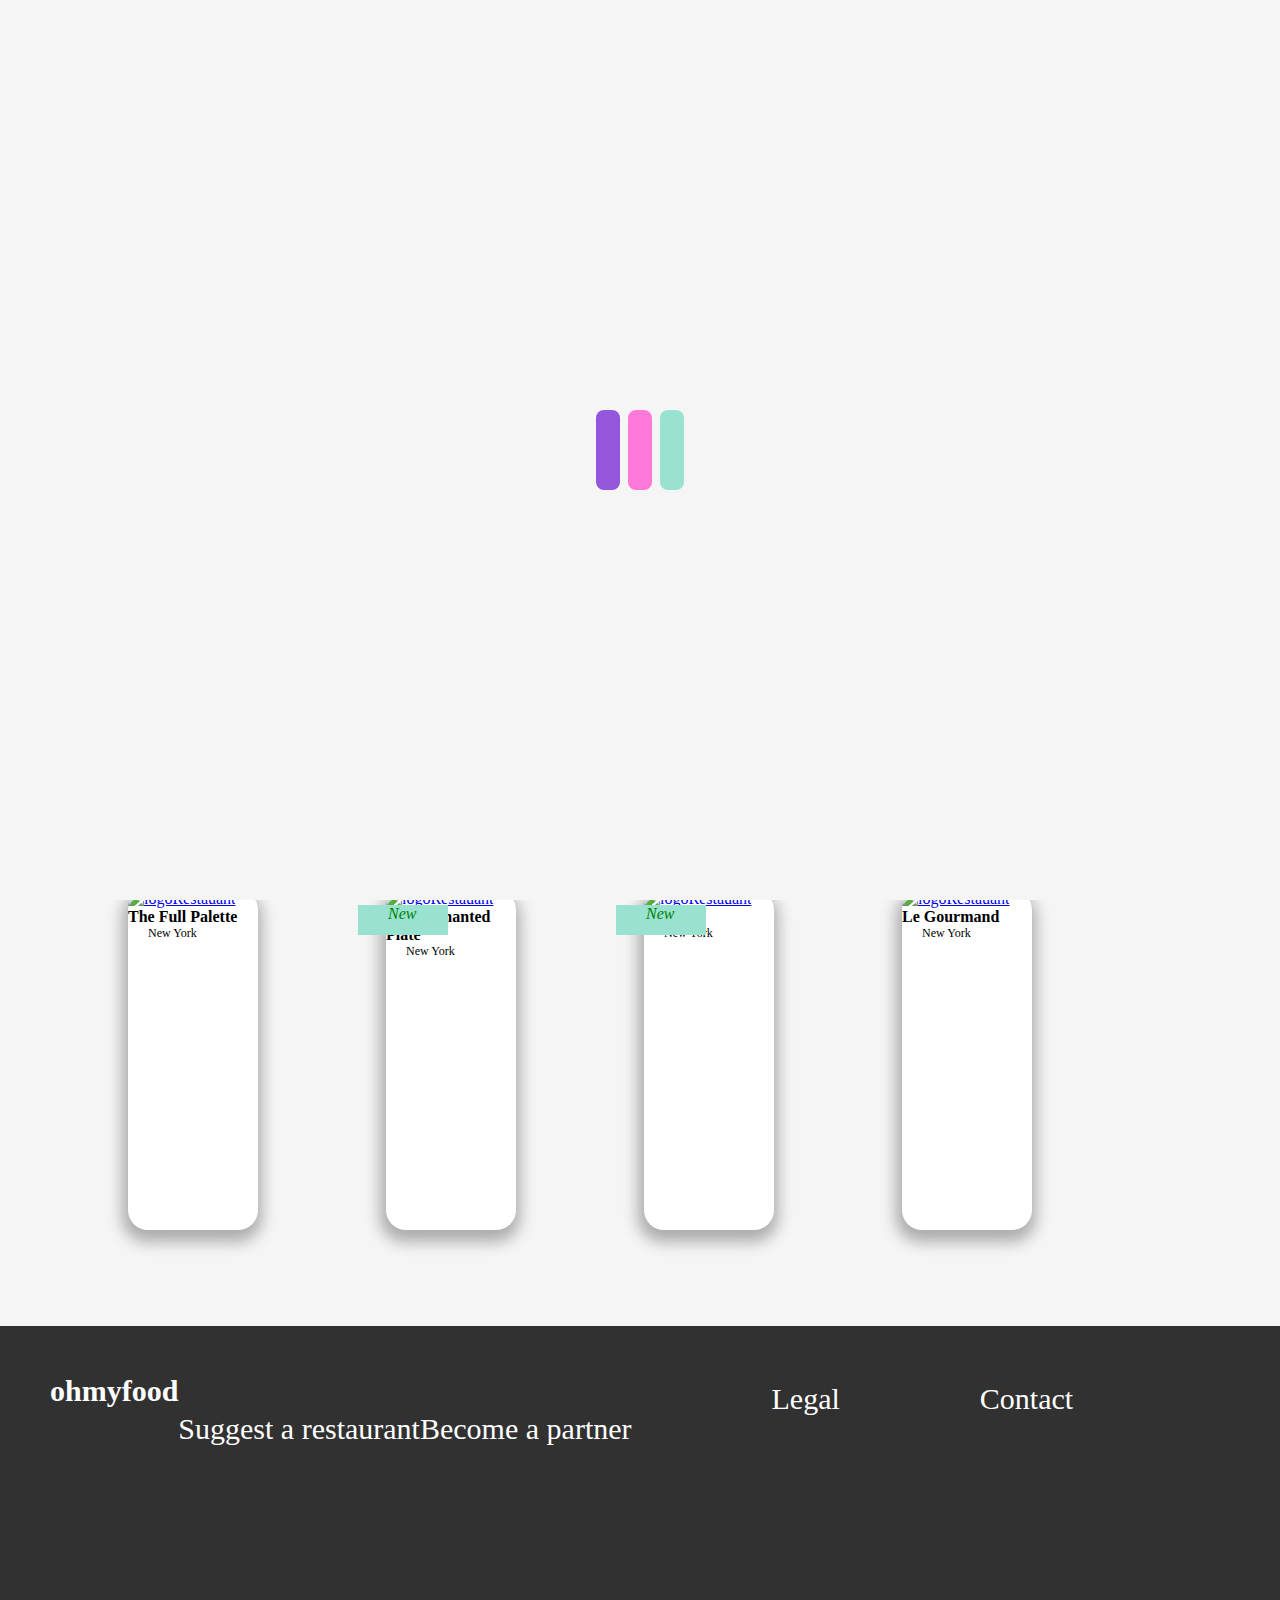
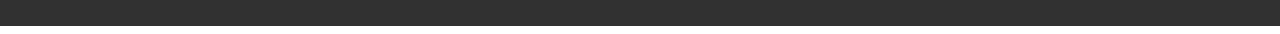
==== index.html @ 1fe6f876 "second commit" ====
<!DOCTYPE html>
<html lang="en">


        

<head>
    <meta charset="UTF-8">
    <meta http-equiv="X-UA-Compatible" content="IE=edge">
    <meta name="viewport" content="width=device-width, initial-scale=1.0">
    <link rel="stylesheet" href="scss/main.css">
    <script src="https://kit.fontawesome.com/9cd5a8a43f.js" crossorigin="anonymous"></script>
    <title>ohmyfood</title>
  
</head>



<body>


    <div class="loader">
        <div class="loader__item--container">
            <div class="loader__item primaryColor--1"></div>
            <div class="loader__item secundaryColor--2"></div>
            <div class="loader__item tertiaryColor--3"></div>
        </div>
    </div>

   
   


    <figure>              
        <img src="Images/logo/ohmyfood.png" alt="logoFood">
    </figure>

    <div class="location">
        <div class="location_element"><i class="fa-solid fa-location-dot"> Paris, Belleville</i></div>
    </div>

    <section id="explRestaurants">
            <h1 class="titleBook">Book the menu you like</h1>
            <p>Discover top-of-the-art restaurants we picked for you</p>
            <div class="explRestaurants_element">
                <i>Explore our Restaurants</i>
            </div>  
    </section>

    <section id="menus_page">
        <p>How it works</p>
        <div class="flex_btn">   
            
            <div class="menu_element_btn "><i class="fa-solid fa-mobile-screen-button"></i><div class="cycle_element "><p>1</p></div><i class="menu_element_btn_modified"><p>Chose a restaurant</p></i></div>
        
            <div class="menu_element_btn "><i class="fa-solid fa-list-ul"></i><div class="cycle_element "><p>2</p></div><i class="menu_element_btn_modified"><p>Create your menu</p></i></div>
            
            <div class="menu_element_last_btn "><i class="fa-solid fa-store"></i><div class="cycle_element "><p>3</p></div><i class="menu_element_btn_modified"><p>Go enjoy it at the restaurant</p></i></div>
        </div>
    </section>

    <main class="menu_restaurant">
        <p>Restaurants</p>
        <div class="flex"> 
            
            <div class="image_restaurant">
                <div class="new_menu "><i class="new_menu_element">New</i></div> 
                <a href="menu_1.html"> <img src="Images/restaurants/jay-wennington-N_Y88TWmGwA-unsplash.jpg"  alt="logoRestauant"></a>
                <div class="menu_page">
                    <div class="menu_name">The Full Palette</div>
                    <div class="heart"> 
                        <span class= "fa-solid fa-heart"></span>
                    </div>
                    <div class="city">New York </div>
                </div>
            </div>
            <div class="image_restaurant">
                <div class="new_menu "><i class="new_menu_element">New</i></div> 
                <a href="menu_2.html"><img src="Images/restaurants/stil-u2Lp8tXIcjw-unsplash.jpg"  alt="logoRestauant"></a>
                <div class="menu_page">
                    <div class="menu_name">The Enchanted Plate</div>
                    <div class="heart"> 
                        <span class= "fa-solid fa-heart"></span>
                    </div>
                    <div class="city">New York </div>
                </div>
            </div>
            <div class="image_restaurant">
                <a href="menu_3.html"><img src="Images/restaurants/toa-heftiba-DQKerTsQwi0-unsplash.jpg"  alt="logoRestauant"></a>
                <div class="menu_page">
                    <div class="menu_name">Bastille</div>
                    <div class="heart"> 
                        <span class= "fa-solid fa-heart"></span>
                    </div>
                    <div class="city">New York </div>
                </div>
            </div>
            <div class="image_restaurant">
                <a href="menu_4.html"><img src="Images/restaurants/louis-hansel-shotsoflouis-qNBGVyOCY8Q-unsplash.jpg"  alt="logoRestauant"></a>
                <div class="menu_page">
                    <div class="menu_name">Le Gourmand</div>
                    <div class="heart"> 
                        <span class= "fa-solid fa-heart"></span>
                    </div>
                    <div class="city">New York </div>
                </div>
            </div>
        </div>
    </main>
   
<footer class="footer" >
        <section class="headerfooter" >
            
            <div class="footer_logo"> 
                 <h2>ohmyfood</h2>
            </div>

            <section class="footer_suggest"> 
                <a href="#"><p class="fa-solid fa-utensils"></p> Suggest a restaurant</a>
            </section>

            <section class="footer_become"> 
                 <a href="#"><p class="fa-solid fa-handshake-angle"></p> Become a partner</a>
            </section>

            <section id="footer_legal"> 
                <a href="#"><p>Legal</p></a>
            </section>

            <section id="footer_contact"> 
                <a href="mailto:contact@ohmyfood.com"><p>Contact</p></a>
            </section>
         
        </section>
    </footer>


   

</body>
---- scss/main.css ----
/*........mobile verson 480.......*/
/*........Desktop verson.......*/
/* Center the loader */
.loader {
  position: fixed;
  height: 100%;
  width: 100%;
  left: 0;
  top: 0;
  background-color: whitesmoke;
  -webkit-animation: loader 0.01s;
  animation: loader 0.01s;
  -webkit-animation-delay: 2.5s;
  animation-delay: 2.5s;
  -webkit-animation-fill-mode: both;
  animation-fill-mode: both;
  z-index: 10;
  display: flex;
  align-items: center;
  justify-content: center;
}

.loader__item {
  height: 5rem;
  width: 1.5rem;
  border-radius: 0.5rem;
  -webkit-animation: bounce 1s;
  animation: bounce 1s;
  -webkit-animation-iteration-count: 5;
  animation-iteration-count: 5;
  -webkit-animation-duration: 1s;
  animation-duration: 1s;
}

.loader__item--container {
  display: flex;
  gap: 0.5rem;
}

.primaryColor--1 {
  background-color: #9356dc;
}

.secundaryColor--2 {
  background-color: #ff79da;
  -webkit-animation-delay: 0.5s;
  animation-delay: 0.5s;
}

.tertiaryColor--3 {
  background-color: #99e2d0;
  -webkit-animation-delay: 0.75s;
  animation-delay: 0.75s;
}

@-webkit-keyframes loader {
  100% {
    opacity: 0;
    z-index: -10;
  }
}
@keyframes loader {
  100% {
    opacity: 0;
    z-index: -10;
  }
}
@-webkit-keyframes bounce {
  0% {
    transform: translateX(0);
  }
  25% {
    transform: translateX(2rem);
  }
  75% {
    transform: translateX(-2rem);
  }
  100% {
    transform: translateX(0);
  }
}
@keyframes bounce {
  0% {
    transform: translateX(0);
  }
  25% {
    transform: translateX(2rem);
  }
  75% {
    transform: translateX(-2rem);
  }
  100% {
    transform: translateX(0);
  }
}
/* end loading" */
body {
  background: white;
  overflow-x: hidden;
}

figure {
  width: 1520px;
  height: 90px;
  background-color: white;
  justify-items: center;
  margin-top: -8px;
}
figure img {
  width: 200px;
  height: 40px;
  margin-top: 20px;
  margin-left: 745px;
}

.location_element {
  width: 1980px;
  height: 70px;
  background-color: rgb(214, 211, 211);
  font-family: Arial, Helvetica, sans-serif;
  font-size: 20px;
  margin-left: -7px;
  margin-top: 5px;
  padding-top: 20px;
}
.location_element i {
  text-align: center;
  margin-left: 780px;
}

#explRestaurants {
  width: 1950px;
  height: 320px;
  background-color: whitesmoke;
  margin-left: -8px;
  margin-top: -20px;
  padding: 20px;
}
#explRestaurants h1 {
  font-size: 2.5rem;
  padding-top: 1rem;
  margin-bottom: 2rem;
  margin-left: 42rem;
}
#explRestaurants p {
  text-align: center;
  margin-right: 230px;
  font-size: 30px;
  font-weight: bold;
  margin-bottom: 50px;
  color: #5f5f5f;
}
#explRestaurants .explRestaurants_element {
  width: 320px;
  height: 70px;
  color: white;
  background-color: rgb(199, 81, 163);
  border-radius: 50px 50px 50px 50px;
  box-shadow: 0px 10px 8px rgb(214, 207, 207);
  margin-left: 710px;
  margin-top: 50px;
}
#explRestaurants .explRestaurants_element i {
  float: left;
  font-family: Arial;
  font-size: 25px;
  margin-left: 35px;
  margin-top: 20px;
  text-align: center;
}
#explRestaurants .explRestaurants_element:hover {
  background-color: #FF79DA;
}
#explRestaurants .btn {
  border-radius: 20px 20px 20px 20px;
  margin: 0;
  position: absolute;
  top: 50%;
  left: 27%;
  transform: translateY(-50%, -50%);
}

#menus_page {
  width: 1850px;
  height: 230px;
  margin-left: 30px;
  /* ciclo*/
}
#menus_page p {
  font-size: 30px;
  font-weight: bold;
  text-align: left;
  margin-left: 100px;
}
#menus_page .flex_btn {
  display: flex;
  flex-direction: row;
}
#menus_page .menu_element_btn {
  width: 440px;
  height: 100px;
  margin: 20px;
  margin-left: 100px;
  border-radius: 35px 35px 35px 35px;
  background: whitesmoke;
  box-shadow: 10px 10px 8px rgb(214, 207, 207);
}
#menus_page .menu_element_btn p {
  margin-top: 0px;
  font-size: 20px;
  font-weight: bold;
  margin-left: 0px;
}
#menus_page .menu_element_btn:hover {
  background: #f0ccf0;
}
#menus_page .menu_element_last_btn {
  width: 440px;
  height: 100px;
  margin: 20px;
  margin-left: 100px;
  border-radius: 35px 35px 35px 35px;
  background: whitesmoke;
  box-shadow: 10px 10px 8px rgb(214, 207, 207);
  margin-right: 50px;
  margin-left: 20px;
  margin: 20px;
}
#menus_page .menu_element_last_btn p {
  margin-top: 0px;
  font-size: 20px;
  font-weight: bold;
  margin-left: 0px;
}
#menus_page .menu_element_last_btn:hover {
  background: #f0ccf0;
}
#menus_page .fa-solid {
  float: left;
  margin-left: 50px;
  font-size: 30px;
}
#menus_page .fa-mobile-screen-button {
  color: grey;
  margin-top: 40px;
}
#menus_page .fa-list-ul {
  color: grey;
  margin-top: 40px;
}
#menus_page .fa-store {
  color: #9356DC;
  margin-top: 40px;
}
#menus_page .menu_element_btn_modified {
  font-size: 18px;
  margin-top: 40px;
  float: left;
  margin-left: 30px;
  font-family: Arial, sans-serif;
}
#menus_page .menu_element_btn_modified p {
  margin-top: 0px;
  font-size: 20px;
  font-weight: bold;
}
#menus_page .cycle_element {
  width: 30px;
  height: 30px;
  border-radius: 50%;
  background: #9356DC;
  position: absolute;
  margin-left: -10px;
  margin-top: 35px;
}
#menus_page .cycle_element p {
  font-size: 12px;
  margin-left: 10px;
  margin-top: 6px;
  color: white;
}
#menus_page i {
  font-size: 20px;
  font-style: normal;
  margin-left: 10px;
  margin-top: 2px;
}
#menus_page .cycle_element_modified {
  text-align: center;
  margin-top: 5px;
}

.menu_restaurant {
  flex-direction: column;
  width: 1980px;
  height: 500px;
  background-color: whitesmoke;
  margin-left: -8px;
}
.menu_restaurant .restaurant_title {
  width: 300px;
}
.menu_restaurant p {
  font-size: 30px;
  font-weight: bold;
  text-align: left;
  margin-left: 125px;
}
.menu_restaurant .new_menu {
  position: absolute;
  background: #99E2D0;
  margin-left: 230px;
  margin-top: 15px;
  width: 90px;
  height: 30px;
}
.menu_restaurant .new_menu .new_menu_element {
  margin-top: 6px;
  text-align: center;
  color: green;
  margin-left: 30px;
}
.menu_restaurant .flex {
  display: flex;
  flex-direction: row;
  width: 370px;
  height: 170px;
}
.menu_restaurant .image_restaurant {
  width: 330px;
  height: 340px;
  border: 0px solid white;
  background-color: white;
  border-radius: 20px 20px 20px 20px;
  box-shadow: -1px 7px 15px 5px rgba(0, 0, 0, 0.3);
  margin-left: 8em;
}
.menu_restaurant .image_restaurant img {
  width: 330px;
  height: 270px;
  border-radius: 20px 20px 0px 0px;
}
.menu_restaurant .image_restaurant .menu_page {
  margin-left: 5px;
}
.menu_restaurant .image_restaurant .menu_name {
  width: 130px;
  font-size: 16px;
  font-weight: bold;
  margin-left: -5px;
}
.menu_restaurant .image_restaurant .city {
  width: 50px;
  font-size: 12px;
  margin-left: 15px;
}
.menu_restaurant .image_restaurant .heart {
  float: right;
  margin-right: 20px;
  font-size: 25px;
}
.menu_restaurant .image_restaurant .heart .fa-heart {
  background-color: white;
  border: 2px black;
}
.menu_restaurant .image_restaurant .heart span:hover {
  cursor: pointer;
  color: #FF79DA; /* pink*/
}

/*........menu1.......*/
/*........arrow letf.......*/
figure .logo {
  width: 485px;
  height: 90px;
  background-color: white;
  margin-left: -50px;
  margin-top: -8px;
  margin-right: 50px;
}
figure .logo .fa-arrow-left {
  float: left;
  margin-left: 60px;
  margin-top: 35px;
  font-size: 20px;
}
figure .logo img {
  width: 200px;
  height: 40px;
  margin-left: 150px;
  margin-top: 20px;
}

.photo1 {
  width: 1983px;
  height: 450px;
  margin-left: -10px;
  background-size: cover;
  background-image: url(../Images/restaurants/jay-wennington-N_Y88TWmGwA-unsplash.jpg);
}

.mainPage {
  width: 1990px;
  height: 1410px;
  background-color: whitesmoke;
  margin-left: -10px;
  margin-top: -50px;
  border-radius: 50px 50px 0px 0px;
}
.mainPage .titleName {
  width: 1890px;
  height: 100px;
  padding-top: 40px;
  padding-left: 20px;
}
.mainPage .titleName .titleName_element {
  width: 270px;
  height: 100px;
  font-size: 35px;
  font-weight: bold;
  font-family: shrikhand;
}
.mainPage .titleName .titleName_element_icon {
  float: right;
  margin-top: -100px;
  margin-right: 40px;
  font-size: 25px;
}
.mainPage .entrees {
  width: 50px;
  height: 50px;
  margin-left: 20px;
}
.mainPage .entrees .entrees_title::after {
  content: "";
  height: 3px;
  width: 50px;
  background: #99E2D0;
  position: absolute;
  left: 0;
  margin-top: 12px;
  margin-left: 17px;
}
.mainPage #entrees_element {
  width: 1920px;
  height: 70px;
  margin-left: 20px;
  background-color: white;
  border-radius: 20px 20px 20px 20px;
  margin-bottom: 15px;
}
.mainPage #entrees_element .entrees_element_name {
  padding-top: 7px;
  font-size: 20px;
  font-weight: bold;
  margin-left: 10px;
  margin-bottom: 10px;
  font-family: "shrikhand";
}
.mainPage #entrees_element .entrees_element_description {
  font-size: 15px;
  margin-left: 10px;
  font-family: "Roboto";
}
.mainPage #entrees_element .entrees_element_price {
  font-size: 15px;
  font-weight: bold;
  float: left;
  margin-left: 1850px;
  margin-top: -15px;
}
.mainPage #entrees_element .entrees_element_animation {
  width: 60px;
  height: 70px;
  background: #99E2D0;
  float: right;
  position: relative;
  margin-top: -59px;
  margin-left: 200px;
  border-radius: 0px 20px 20px 0px;
  display: none;
  cursor: pointer;
}
.mainPage #entrees_element .entrees_element_animation .fa-circle-check {
  margin-top: 27px;
  margin-left: 18px;
  color: white;
  font-size: 20px;
}
.mainPage #entrees_element:hover .entrees_element_animation {
  display: inline;
  transition: ease-in 2s;
}
.mainPage #entrees_element:hover .entrees_element_price { /*.......after mouse.......*/
  margin-left: 1600px;
}
.mainPage .dish {
  width: 50px;
  height: 50px;
  margin-left: 20px;
}
.mainPage .dish .dish_title::after {
  content: "";
  height: 3px;
  width: 50px;
  background: #99E2D0;
  position: absolute;
  left: 0;
  margin-top: 12px;
  margin-left: 17px;
}
.mainPage #dish_element {
  width: 1920px;
  height: 70px;
  margin-left: 20px;
  background-color: white;
  border-radius: 20px 20px 20px 20px;
  margin-bottom: 15px;
}
.mainPage #dish_element .dish_element_name {
  padding-top: 7px;
  font-size: 20px;
  font-weight: bold;
  margin-left: 10px;
  margin-bottom: 10px;
  font-family: "shrikhand";
}
.mainPage #dish_element .dish_element_description {
  font-size: 15px;
  margin-left: 10px;
  font-family: "Roboto";
}
.mainPage #dish_element .dish_element_price {
  font-size: 15px;
  font-weight: bold;
  float: left;
  margin-left: 1850px;
  margin-top: -15px;
}
.mainPage #dish_element .dish_element_animation {
  width: 60px;
  height: 70px;
  background: #99E2D0;
  float: right;
  position: relative;
  margin-top: -59px;
  margin-left: 200px;
  border-radius: 0px 20px 20px 0px;
  display: none;
  cursor: pointer;
}
.mainPage #dish_element .dish_element_animation .fa-circle-check {
  margin-top: 27px;
  margin-left: 18px;
  color: white;
  font-size: 20px;
}
.mainPage #dish_element:hover .dish_element_animation {
  display: inline;
  transition: ease-in 2s;
}
.mainPage #dish_element:hover .dish_element_price {
  margin-left: 1600px;
}
.mainPage .desserts {
  width: 50px;
  height: 50px;
  margin-left: 20px;
}
.mainPage .desserts .desserts_title::after {
  content: "";
  height: 3px;
  width: 50px;
  background: #99E2D0;
  position: absolute;
  left: 0;
  margin-top: 12px;
  margin-left: 17px;
}
.mainPage #desserts_element {
  width: 1920px;
  height: 70px;
  margin-left: 20px;
  background-color: white;
  border-radius: 20px 20px 20px 20px;
  margin-bottom: 15px;
}
.mainPage #desserts_element .desserts_element_name {
  padding-top: 7px;
  font-size: 20px;
  font-weight: bold;
  margin-left: 10px;
  margin-bottom: 10px;
  font-family: "shrikhand";
}
.mainPage #desserts_element .desserts_element_description {
  font-size: 15px;
  margin-left: 10px;
  font-family: "Roboto";
}
.mainPage #desserts_element .desserts_element_price {
  font-size: 15px;
  font-weight: bold;
  float: left;
  margin-left: 1850px;
  margin-top: -15px;
}
.mainPage #desserts_element .desserts_element_animation {
  width: 60px;
  height: 70px;
  background: #99E2D0;
  float: right;
  position: relative;
  margin-top: -59px;
  margin-left: 200px;
  border-radius: 0px 20px 20px 0px;
  display: none;
  cursor: pointer;
}
.mainPage #desserts_element .desserts_element_animation .fa-circle-check {
  margin-top: 27px;
  margin-left: 18px;
  color: white;
  font-size: 20px;
}
.mainPage #desserts_element:hover .desserts_element_animation {
  display: inline;
  transition: ease-in 2s;
}
.mainPage #desserts_element:hover .desserts_element_price {
  margin-left: 1600px;
}
.mainPage .order {
  width: 200px;
  height: 40px;
  background-color: #b32fce;
  border-radius: 50px 50px 50px 50px;
  margin-left: 700px;
  margin-top: 70px;
  padding-top: 10px;
}
.mainPage .order :hover {
  color: #585858;
}
.mainPage .order .order_element {
  font-size: 20px;
  color: white;
  margin-left: 70px;
}

/*........menu2.......*/
.photo2 {
  width: 1983px;
  height: 450px;
  margin-left: -10px;
  background-size: cover;
  background-image: url(../Images/restaurants/stil-u2Lp8tXIcjw-unsplash.jpg);
}

/*........menu3.......*/
.photo3 {
  width: 1983px;
  height: 450px;
  margin-left: -10px;
  background-size: cover;
  background-image: url(../Images/restaurants/toa-heftiba-DQKerTsQwi0-unsplash.jpg);
}

/*........menu4.......*/
.photo4 {
  width: 1983px;
  height: 450px;
  margin-left: -10px;
  background-size: cover;
  background-image: url(../Images/restaurants/louis-hansel-shotsoflouis-qNBGVyOCY8Q-unsplash.jpg);
}

@-webkit-keyframes main_Page_Animation {
  0% {
    transform: translateY(-20px);
    opacity: 0;
  }
  100% {
    transform: translateY(0px);
    opacity: 1;
  }
}

@keyframes main_Page_Animation {
  0% {
    transform: translateY(-20px);
    opacity: 0;
  }
  100% {
    transform: translateY(0px);
    opacity: 1;
  }
}
.animation_element {
  -webkit-animation-name: main_Page_Animation;
          animation-name: main_Page_Animation;
  -webkit-animation-duration: 3s;
          animation-duration: 3s;
}

@-webkit-keyframes check {
  0% {
    transform: rotate(360deg);
    opacity: 0;
  }
  100% {
    opacity: 1;
    transform: rotate(0);
  }
}

@keyframes check {
  0% {
    transform: rotate(360deg);
    opacity: 0;
  }
  100% {
    opacity: 1;
    transform: rotate(0);
  }
}
.fa-circle-check {
  -webkit-animation-name: check;
          animation-name: check;
  -webkit-animation-duration: 2s;
          animation-duration: 2s;
}

.footer {
  width: 1985px;
  height: 300px;
  margin-left: -8px;
  margin-bottom: 0px;
  background-color: rgb(49, 49, 49);
}
.footer .headerfooter {
  display: flex;
  flex-direction: row;
  padding: 50px;
}
.footer .headerfooter h2 {
  color: white;
  text-align: left;
  margin-top: -2px;
  font-size: 30px;
}
.footer .headerfooter p {
  color: white;
  text-align: left;
  margin-left: 140px;
  margin-top: -28px;
}
.footer .headerfooter a {
  text-decoration: none;
  margin-top: 10px;
  color: white;
  font-size: 30px;
  margin-left: 20px;
}

/*........mobile verson 420.......*/
@media screen and (max-width: 420px) {
  body {
    overflow-x: auto;
  }
  /* Center the loader */
  .loader {
    position: fixed;
    height: 100%;
    width: 100%;
    left: 0;
    top: 0;
    background-color: whitesmoke;
    -webkit-animation: loader 0.01s;
    animation: loader 0.01s;
    -webkit-animation-delay: 2.5s;
    animation-delay: 2.5s;
    -webkit-animation-fill-mode: both;
    animation-fill-mode: both;
    z-index: 10;
    display: flex;
    align-items: center;
    justify-content: center;
  }
  .loader__item {
    height: 5rem;
    width: 1.5rem;
    border-radius: 0.5rem;
    -webkit-animation: bounce 1s;
    animation: bounce 1s;
    -webkit-animation-iteration-count: 5;
    animation-iteration-count: 5;
    -webkit-animation-duration: 1s;
    animation-duration: 1s;
  }
  .loader__item--container {
    display: flex;
    gap: 0.5rem;
  }
  .primaryColor--1 {
    background-color: #9356dc;
  }
  .secundaryColor--2 {
    background-color: #ff79da;
    -webkit-animation-delay: 0.5s;
    animation-delay: 0.5s;
  }
  .tertiaryColor--3 {
    background-color: #99e2d0;
    -webkit-animation-delay: 0.75s;
    animation-delay: 0.75s;
  }
  @-webkit-keyframes loader {
    100% {
      opacity: 0;
      z-index: -10;
    }
  }
  @keyframes loader {
    100% {
      opacity: 0;
      z-index: -10;
    }
  }
  @-webkit-keyframes bounce {
    0% {
      transform: translateX(0);
    }
    25% {
      transform: translateX(2rem);
    }
    75% {
      transform: translateX(-2rem);
    }
    100% {
      transform: translateX(0);
    }
  }
  @keyframes bounce {
    0% {
      transform: translateX(0);
    }
    25% {
      transform: translateX(2rem);
    }
    75% {
      transform: translateX(-2rem);
    }
    100% {
      transform: translateX(0);
    }
  }
  /* end loading" */
  figure {
    display: flex;
    flex-wrap: wrap;
    width: 485px;
    height: 90px;
    background-color: white;
    margin-left: -10px;
    margin-top: -8px;
  }
  figure img {
    width: 200px;
    height: 40px;
    margin-left: 150px;
    margin-top: 20px;
  }
  .location {
    display: flex;
    flex-wrap: wrap;
    width: 300px;
    height: 50px;
    background-color: rgb(214, 211, 211);
    margin-left: 3px;
    margin-top: -2px;
    margin-bottom: 15px;
  }
  .location .location_element {
    height: 40px;
    padding-top: 20px;
    font-family: Arial, Helvetica, sans-serif;
    font-size: 20px;
    margin-left: 20px;
  }
  .location .location_element i {
    margin-left: 10px;
  }
  #explRestaurants {
    display: flex;
    flex-wrap: wrap;
    width: 450px;
    height: 500px;
    background-color: whitesmoke;
    margin-left: 8px;
    margin-top: 0px;
  }
  #explRestaurants p {
    font-size: 30px;
    margin-top: -15px;
    margin-left: 20px;
    color: #5f5f5f;
  }
  #explRestaurants h1 {
    font-size: 2.5rem;
    padding-top: 1rem;
    margin-bottom: 2rem;
    margin-left: 12rem;
  }
  #explRestaurants .explRestaurants_element {
    width: 200px;
    height: 50px;
    color: white;
    background-color: rgb(199, 81, 163);
    border-radius: 50px 50px 50px 50px;
    box-shadow: 0px 10px 8px rgb(214, 207, 207);
    margin-top: 50px;
    margin-left: -1300px;
  }
  #explRestaurants .explRestaurants_element i {
    font-family: Arial;
    font-size: 15px;
    margin-left: 20px;
    margin-top: 16px;
  }
  #explRestaurants .explRestaurants_element:hover {
    background-color: #FF79DA;
  }
  #explRestaurants .btn {
    border-radius: 20px 20px 20px 20px;
    margin: 0;
    position: absolute;
    top: 50%;
    left: 27%;
    transform: translateY(-50%, -50%);
  }
  #menus_page {
    display: flex;
    flex-wrap: wrap;
    margin-left: 8px;
    background-color: white;
    /* ciclo*/
  }
  #menus_page p {
    margin-left: 20px;
    font-size: 20px;
    font-weight: bold;
  }
  #menus_page .flex_btn {
    display: flex;
    flex-direction: column;
  }
  #menus_page .menu_element_btn {
    display: flex;
    flex-wrap: wrap;
    display: inline-flex;
    margin: 2px;
    margin-left: 25px;
    border-radius: 35px 35px 35px 35px;
    background: whitesmoke;
    box-shadow: 10px 10px 8px rgb(214, 207, 207);
    width: 45px;
  }
  #menus_page .menu_element_btn:hover {
    background: #f0ccf0;
  }
  #menus_page .menu_element_last_btn {
    display: flex;
    flex-wrap: wrap;
    display: inline-flex;
    margin: 2px;
    margin-left: 25px;
    border-radius: 35px 35px 35px 35px;
    background: whitesmoke;
    box-shadow: 10px 10px 8px rgb(214, 207, 207);
    margin-left: 25px;
  }
  #menus_page .menu_element_last_btn:hover {
    background: #f0ccf0;
  }
  #menus_page .fa-solid {
    float: left;
    margin-left: 50px;
    font-size: 30px;
  }
  #menus_page .fa-mobile-screen-button {
    color: grey;
    margin-top: 40px;
  }
  #menus_page .fa-list-ul {
    color: grey;
    margin-top: 40px;
  }
  #menus_page .fa-store {
    color: #9356DC;
    margin-top: 40px;
  }
  #menus_page .menu_element_btn_modified {
    font-size: 20px;
    margin-top: 40px;
    float: left;
    margin-left: 30px;
    font-family: Arial, sans-serif;
  }
  #menus_page .cycle_element {
    width: 30px;
    height: 30px;
    border-radius: 50%;
    background: #9356DC;
    position: absolute;
    margin-top: 40px;
    margin-left: -6px;
  }
  #menus_page .cycle_element i {
    color: white;
    font-size: 20px;
    font-style: normal;
  }
  .menu_restaurant {
    width: 425px;
    height: 1700px;
    background-color: whitesmoke;
  }
  .menu_restaurant p {
    margin-left: 20px;
    font-size: 30px;
    font-weight: bold;
  }
  .menu_restaurant .flex {
    display: flex;
    flex-direction: column;
  }
  .menu_restaurant .new_menu {
    position: absolute;
    background: #99E2D0;
    margin-left: 320px;
    margin-top: 15px;
    width: 90px;
    height: 30px;
  }
  .menu_restaurant .new_menu .new_menu_element {
    margin-top: 3px;
    text-align: center;
    color: green;
  }
  .menu_restaurant .image_restaurant {
    width: 20px;
    height: 390px;
    margin-left: 20px;
    border-radius: 20px 20px 20px 20px;
    background-color: white;
    box-shadow: -1px 7px 15px 5px rgba(0, 0, 0, 0.3);
  }
  .menu_restaurant .image_restaurant img {
    width: 20px;
    height: 260px;
    border-radius: 20px 20px 0px 0px;
  }
  .menu_restaurant .image_restaurant .menu_page {
    margin-left: 0px;
    height: 80px;
  }
  .menu_restaurant .image_restaurant .menu_name {
    font-size: 18px;
    font-weight: bold;
    margin-left: 5px;
  }
  .menu_restaurant .image_restaurant .heart {
    width: 80px;
    height: 20px;
    float: right;
    font-size: 25px;
  }
  .menu_restaurant .image_restaurant .heart .fa-heart {
    background-color: white;
    border: 1px black;
    margin-left: 60px;
  }
  .menu_restaurant .image_restaurant .heart span:hover {
    cursor: pointer;
    color: #FF79DA; /* pink*/
  }
  .menu_restaurant .image_restaurant .city {
    margin-top: 20px;
  }
  /*........menu1.......*/
  /*........arrow letf.......*/
  figure .logo {
    width: 485px;
    height: 90px;
    background-color: white;
    margin-left: -50px;
    margin-top: -8px;
    margin-right: 50px;
  }
  figure .logo .fa-arrow-left {
    float: left;
    margin-left: 60px;
    margin-top: 35px;
    font-size: 20px;
  }
  figure .logo img {
    width: 200px;
    height: 40px;
    margin-left: 150px;
    margin-top: 20px;
  }
  .photo1 {
    display: flex;
    flex-wrap: wrap;
    width: 485px;
    height: 450px;
    margin-left: -10px;
    background-size: cover;
    background-image: url(../Images/restaurants/jay-wennington-N_Y88TWmGwA-unsplash.jpg);
  }
  .mainPage {
    display: flex;
    flex-wrap: wrap;
    width: 485px;
    height: 1400px;
    background-color: whitesmoke;
    margin-left: -10px;
    margin-top: -50px;
    border-radius: 50px 50px 0px 0px;
  }
  .mainPage .titleName {
    width: 470px;
    height: 100px;
    padding-top: 40px;
    padding-left: 20px;
  }
  .mainPage .titleName .titleName_element {
    width: 270px;
    height: 100px;
    font-size: 35px;
    font-weight: bold;
    font-family: shrikhand;
  }
  .mainPage .titleName .titleName_element_icon {
    float: right;
    margin-top: -100px;
    margin-right: 40px;
    font-size: 25px;
  }
  .mainPage .entrees {
    display: flex;
    flex-wrap: wrap;
    width: 50px;
    height: 50px;
    margin-left: 20px;
  }
  .mainPage .entrees .entrees_title::after {
    display: flex;
    flex-wrap: wrap;
    content: "";
    height: 3px;
    width: 40px;
    background: #99E2D0;
    position: absolute;
    left: 0;
    margin-top: 25px;
    margin-left: 17px;
  }
  .mainPage #entrees_element {
    width: 450px;
    height: 70px;
    margin-left: 15px;
    background-color: white;
    border-radius: 20px 20px 20px 20px;
    margin-bottom: 15px;
  }
  .mainPage #entrees_element .entrees_element_name {
    padding-top: 7px;
    font-size: 20px;
    font-weight: bold;
    margin-left: 10px;
    margin-bottom: 10px;
    font-family: "shrikhand";
  }
  .mainPage #entrees_element .entrees_element_description {
    font-size: 15px;
    margin-left: 10px;
    font-family: "Roboto";
  }
  .mainPage #entrees_element .entrees_element_price {
    font-size: 15px;
    font-weight: bold;
    float: left;
    margin-left: 410px;
    margin-top: -15px;
  }
  .mainPage #entrees_element .entrees_element_animation {
    display: flex;
    flex-wrap: wrap;
    width: 60px;
    height: 70px;
    background: #99E2D0;
    float: right;
    position: relative;
    margin-top: -59px;
    margin-left: 200px;
    border-radius: 0px 20px 20px 0px;
    display: none;
    cursor: pointer;
  }
  .mainPage #entrees_element .entrees_element_animation .fa-circle-check {
    margin-top: 27px;
    margin-left: 18px;
    color: white;
    font-size: 20px;
  }
  .mainPage #entrees_element:hover .entrees_element_animation {
    display: inline;
    transition: ease-in 2s;
  }
  .mainPage #entrees_element:hover .entrees_element_price { /*.......after mouse.......*/
    margin-left: 350px;
  }
  .mainPage .dish {
    display: flex;
    flex-wrap: wrap;
    width: 50px;
    height: 50px;
    margin-left: 20px;
  }
  .mainPage .dish .dish_title::after {
    display: flex;
    flex-wrap: wrap;
    content: "";
    height: 3px;
    width: 40px;
    background: #99E2D0;
    position: absolute;
    left: 0;
    margin-top: 25px;
    margin-left: 17px;
  }
  .mainPage #dish_element {
    width: 450px;
    height: 70px;
    margin-left: 15px;
    background-color: white;
    border-radius: 20px 20px 20px 20px;
    margin-bottom: 15px;
  }
  .mainPage #dish_element .dish_element_name {
    padding-top: 7px;
    font-size: 20px;
    font-weight: bold;
    margin-left: 10px;
    margin-bottom: 10px;
    font-family: "shrikhand";
  }
  .mainPage #dish_element .dish_element_description {
    font-size: 15px;
    margin-left: 10px;
    font-family: "Roboto";
  }
  .mainPage #dish_element .dish_element_price {
    font-size: 15px;
    font-weight: bold;
    float: left;
    margin-left: 410px;
    margin-top: -15px;
  }
  .mainPage #dish_element .dish_element_animation {
    display: flex;
    flex-wrap: wrap;
    width: 60px;
    height: 70px;
    background: #99E2D0;
    float: right;
    position: relative;
    margin-top: -59px;
    margin-left: 200px;
    border-radius: 0px 20px 20px 0px;
    display: none;
    cursor: pointer;
  }
  .mainPage #dish_element .dish_element_animation .fa-circle-check {
    margin-top: 27px;
    margin-left: 18px;
    color: white;
    font-size: 20px;
  }
  .mainPage #dish_element:hover .dish_element_animation {
    display: inline;
    transition: ease-in 2s;
  }
  .mainPage #dish_element:hover .dish_element_price {
    margin-left: 350px;
  }
  .mainPage .desserts {
    display: flex;
    flex-wrap: wrap;
    width: 50px;
    height: 50px;
    margin-left: 20px;
  }
  .mainPage .desserts .desserts_title::after {
    display: flex;
    flex-wrap: wrap;
    content: "";
    height: 3px;
    width: 40px;
    background: #99E2D0;
    position: absolute;
    left: 0;
    margin-top: 25px;
    margin-left: 17px;
  }
  .mainPage #desserts_element {
    width: 450px;
    height: 70px;
    margin-left: 15px;
    background-color: white;
    border-radius: 20px 20px 20px 20px;
    margin-bottom: 15px;
  }
  .mainPage #desserts_element .desserts_element_name {
    padding-top: 7px;
    font-size: 20px;
    font-weight: bold;
    margin-left: 10px;
    margin-bottom: 10px;
    font-family: "shrikhand";
  }
  .mainPage #desserts_element .desserts_element_description {
    font-size: 15px;
    margin-left: 10px;
    font-family: "Roboto";
  }
  .mainPage #desserts_element .desserts_element_price {
    font-size: 15px;
    font-weight: bold;
    float: left;
    margin-left: 410px;
    margin-top: -15px;
  }
  .mainPage #desserts_element .desserts_element_animation {
    display: flex;
    flex-wrap: wrap;
    width: 60px;
    height: 70px;
    background: #99E2D0;
    float: right;
    position: relative;
    margin-top: -59px;
    margin-left: 200px;
    border-radius: 0px 20px 20px 0px;
    display: none;
    cursor: pointer;
  }
  .mainPage #desserts_element .desserts_element_animation .fa-circle-check {
    margin-top: 27px;
    margin-left: 18px;
    color: white;
    font-size: 20px;
  }
  .mainPage #desserts_element:hover .desserts_element_animation {
    display: inline;
    transition: ease-in 2s;
  }
  .mainPage #desserts_element:hover .desserts_element_price {
    margin-left: 350px;
  }
  .mainPage .order {
    display: flex;
    flex-wrap: wrap;
    width: 200px;
    height: 40px;
    background-color: #b32fce;
    border-radius: 50px 50px 50px 50px;
    margin-left: 150px;
    margin-top: 70px;
    padding-top: 10px;
  }
  .mainPage .order :hover {
    color: #585858;
  }
  .mainPage .order .order_element {
    font-size: 20px;
    color: white;
    margin-left: 70px;
  }
  /*........menu2.......*/
  .photo2 {
    display: flex;
    flex-wrap: wrap;
    width: 485px;
    height: 450px;
    margin-left: -10px;
    background-size: cover;
    background-image: url(../Images/restaurants/stil-u2Lp8tXIcjw-unsplash.jpg);
  }
  /*........menu3.......*/
  .photo3 {
    display: flex;
    flex-wrap: wrap;
    width: 485px;
    height: 450px;
    margin-left: -10px;
    background-size: cover;
    background-image: url(../Images/restaurants/toa-heftiba-DQKerTsQwi0-unsplash.jpg);
  }
  /*........menu4.......*/
  .photo4 {
    display: flex;
    flex-wrap: wrap;
    width: 485px;
    height: 450px;
    margin-left: -10px;
    background-size: cover;
    background-image: url(../Images/restaurants/louis-hansel-shotsoflouis-qNBGVyOCY8Q-unsplash.jpg);
  }
  @-webkit-keyframes main_Page_Animation {
    0% {
      transform: translateY(-20px);
      opacity: 0;
    }
    100% {
      transform: translateY(0px);
      opacity: 1;
    }
  }
  @keyframes main_Page_Animation {
    0% {
      transform: translateY(-20px);
      opacity: 0;
    }
    100% {
      transform: translateY(0px);
      opacity: 1;
    }
  }
  .animation_element {
    -webkit-animation-name: main_Page_Animation;
            animation-name: main_Page_Animation;
    -webkit-animation-duration: 3s;
            animation-duration: 3s;
  }
  @-webkit-keyframes check {
    0% {
      transform: rotate(360deg);
      opacity: 0;
    }
    100% {
      opacity: 1;
      transform: rotate(0);
    }
  }
  @keyframes check {
    0% {
      transform: rotate(360deg);
      opacity: 0;
    }
    100% {
      opacity: 1;
      transform: rotate(0);
    }
  }
  .fa-circle-check {
    -webkit-animation-name: check;
            animation-name: check;
    -webkit-animation-duration: 2s;
            animation-duration: 2s;
  }
  .footer {
    display: flex;
    flex-wrap: wrap;
    width: 485px;
    height: 300px;
    margin-left: -8px;
    background-color: rgb(49, 49, 49);
  }
  .footer .headerfooter {
    padding: 10px;
    display: flex;
    flex-direction: column;
    margin-left: 5px;
  }
  .footer .headerfooter p, .footer .headerfooter h2 {
    color: white;
    text-align: left;
    margin-left: 10px;
  }
  .footer .headerfooter a {
    text-decoration: none;
    margin-left: 2px;
    color: white;
  }
}
/*........mobile verson 820.......*/
@media screen and (max-width: 820px) {
  body {
    background: white;
    overflow-x: hidden;
  }
  /* Center the loader */
  .loader {
    position: fixed;
    height: 100%;
    width: 100%;
    left: 0;
    top: 0;
    background-color: whitesmoke;
    -webkit-animation: loader 0.01s;
    animation: loader 0.01s;
    -webkit-animation-delay: 2.5s;
    animation-delay: 2.5s;
    -webkit-animation-fill-mode: both;
    animation-fill-mode: both;
    z-index: 10;
    display: flex;
    align-items: center;
    justify-content: center;
  }
  .loader__item {
    height: 5rem;
    width: 1.5rem;
    border-radius: 0.5rem;
    -webkit-animation: bounce 1s;
    animation: bounce 1s;
    -webkit-animation-iteration-count: 5;
    animation-iteration-count: 5;
    -webkit-animation-duration: 1s;
    animation-duration: 1s;
  }
  .loader__item--container {
    display: flex;
    gap: 0.5rem;
  }
  .primaryColor--1 {
    background-color: #9356dc;
  }
  .secundaryColor--2 {
    background-color: #ff79da;
    -webkit-animation-delay: 0.5s;
    animation-delay: 0.5s;
  }
  .tertiaryColor--3 {
    background-color: #99e2d0;
    -webkit-animation-delay: 0.75s;
    animation-delay: 0.75s;
  }
  @-webkit-keyframes loader {
    100% {
      opacity: 0;
      z-index: -10;
    }
  }
  @keyframes loader {
    100% {
      opacity: 0;
      z-index: -10;
    }
  }
  @-webkit-keyframes bounce {
    0% {
      transform: translateX(0);
    }
    25% {
      transform: translateX(2rem);
    }
    75% {
      transform: translateX(-2rem);
    }
    100% {
      transform: translateX(0);
    }
  }
  @keyframes bounce {
    0% {
      transform: translateX(0);
    }
    25% {
      transform: translateX(2rem);
    }
    75% {
      transform: translateX(-2rem);
    }
    100% {
      transform: translateX(0);
    }
  }
  /* end loading" */
  figure {
    display: flex;
    flex-wrap: wrap;
    width: 485px;
    height: 90px;
    background-color: white;
    margin-left: -10px;
    margin-top: -8px;
  }
  figure img {
    width: 200px;
    height: 40px;
    margin-left: 290px;
    margin-top: 20px;
  }
  .location {
    display: flex;
    flex-wrap: wrap;
    width: 820px;
    height: 50px;
    background-color: rgb(214, 211, 211);
    margin-left: -10px;
    margin-top: -2px;
    margin-bottom: 15px;
  }
  .location .location_element {
    margin-left: -10px;
    height: 40px;
    padding-top: 20px;
    font-family: Arial, Helvetica, sans-serif;
    font-size: 20px;
  }
  .location .location_element i {
    margin-left: 290px;
  }
  #explRestaurants {
    display: flex;
    flex-wrap: wrap;
    width: 780px;
    height: 500px;
    background-color: whitesmoke;
    margin-left: -8px;
    margin-top: 0px;
  }
  #explRestaurants p {
    font-size: 25px;
    margin-top: -15px;
    margin-left: 100px;
    color: #5f5f5f;
  }
  #explRestaurants h1 {
    font-size: 2.5rem;
    padding-top: 1rem;
    margin-bottom: 2rem;
    margin-left: 12rem;
  }
  #explRestaurants .explRestaurants_element {
    display: flex;
    flex-wrap: wrap;
    width: 250px;
    height: 60px;
    color: white;
    background-color: rgb(199, 81, 163);
    border-radius: 50px 50px 50px 50px;
    box-shadow: 0px 10px 8px rgb(214, 207, 207);
    margin-top: 90px;
    margin-left: 250px;
  }
  #explRestaurants .explRestaurants_element i {
    font-family: Arial;
    font-size: 20px;
    margin-left: 20px;
    margin-top: 16px;
  }
  #explRestaurants .explRestaurants_element:hover {
    background-color: #FF79DA;
  }
  #explRestaurants .btn {
    border-radius: 20px 20px 20px 20px;
    margin: 0;
    position: absolute;
    top: 50%;
    left: 27%;
    transform: translateY(-50%, -50%);
  }
  #menus_page {
    display: flex;
    flex-wrap: wrap;
    width: 450px;
    height: 600px;
    margin-left: 8px;
    /* ciclo*/
  }
  #menus_page p {
    margin-left: 20px;
    font-size: 30px;
    font-weight: bold;
  }
  #menus_page .flex_btn {
    display: flex;
    flex-direction: column;
  }
  #menus_page .menu_element_btn {
    width: 710px;
    height: 100px;
    margin: 20px;
    margin-left: 25px;
    border-radius: 35px 35px 35px 35px;
    background: whitesmoke;
    box-shadow: 10px 10px 8px rgb(214, 207, 207);
  }
  #menus_page .menu_element_btn:hover {
    background: #f0ccf0;
  }
  #menus_page .menu_element_last_btn {
    width: 710px;
    height: 100px;
    margin: 20px;
    margin-left: 25px;
    border-radius: 35px 35px 35px 35px;
    background: whitesmoke;
    box-shadow: 10px 10px 8px rgb(214, 207, 207);
    margin-left: 25px;
  }
  #menus_page .menu_element_last_btn:hover {
    background: #f0ccf0;
  }
  #menus_page .fa-solid {
    float: left;
    margin-left: 50px;
    font-size: 30px;
  }
  #menus_page .fa-mobile-screen-button {
    color: grey;
    margin-top: 40px;
  }
  #menus_page .fa-list-ul {
    color: grey;
    margin-top: 40px;
  }
  #menus_page .fa-store {
    color: #9356DC;
    margin-top: 40px;
  }
  #menus_page .menu_element_btn_modified {
    font-size: 30px;
    margin-top: 40px;
    float: left;
    margin-left: 40px;
    font-family: Arial, sans-serif;
    font-weight: bold;
  }
  #menus_page .cycle_element {
    width: 30px;
    height: 30px;
    border-radius: 50%;
    background: #9356DC;
    position: absolute;
    margin-top: 40px;
    margin-left: -6px;
  }
  #menus_page .cycle_element i {
    color: white;
    font-size: 20px;
    font-style: normal;
  }
  .menu_restaurant {
    width: 820px;
    height: 1700px;
    background-color: whitesmoke;
  }
  .menu_restaurant p {
    margin-left: 20px;
    font-size: 30px;
    font-weight: bold;
  }
  .menu_restaurant .flex {
    display: flex;
    flex-direction: column;
  }
  .menu_restaurant .new_menu {
    position: absolute;
    background: #99E2D0;
    margin-left: 550px;
    margin-top: 20px;
    width: 90px;
    height: 30px;
  }
  .menu_restaurant .new_menu .new_menu_element {
    margin-top: 5px;
    text-align: center;
    color: green;
  }
  .menu_restaurant .image_restaurant {
    margin-left: 60px;
    width: 795px;
    height: 390px;
    margin: 20px;
    border-radius: 20px 20px 20px 20px;
    background-color: white;
    box-shadow: -1px 7px 15px 5px rgba(0, 0, 0, 0.3);
  }
  .menu_restaurant .image_restaurant img {
    width: 795px;
    height: 260px;
    border-radius: 20px 20px 0px 0px;
  }
  .menu_restaurant .image_restaurant .menu_page {
    margin-left: 0px;
    height: 80px;
  }
  .menu_restaurant .image_restaurant .menu_name {
    font-size: 18px;
    font-weight: bold;
    margin-left: 5px;
  }
  .menu_restaurant .image_restaurant .heart {
    width: 80px;
    height: 20px;
    float: right;
    font-size: 25px;
  }
  .menu_restaurant .image_restaurant .heart .fa-heart {
    background-color: white;
    border: 1px black;
    margin-left: 60px;
  }
  .menu_restaurant .image_restaurant .heart span:hover {
    cursor: pointer;
    color: #FF79DA;
  }
  .menu_restaurant .image_restaurant .city {
    margin-top: 20px;
    font-size: 12px;
  }
  /*........menu1.......*/
  /*........arrow letf.......*/
  figure .logo {
    width: 485px;
    height: 90px;
    background-color: white;
    margin-left: -50px;
    margin-top: -8px;
    margin-right: 50px;
  }
  figure .logo .fa-arrow-left {
    float: left;
    margin-left: 60px;
    margin-top: 35px;
    font-size: 20px;
  }
  figure .logo img {
    width: 200px;
    height: 40px;
    margin-left: 150px;
    margin-top: 20px;
  }
  .photo1 {
    display: flex;
    flex-wrap: wrap;
    width: 820px;
    height: 450px;
    margin-left: -10px;
    background-size: cover;
    background-image: url(../Images/restaurants/jay-wennington-N_Y88TWmGwA-unsplash.jpg);
  }
  .mainPage {
    display: flex;
    flex-wrap: wrap;
    width: 820px;
    height: 1400px;
    background-color: whitesmoke;
    overflow-x: hidden;
    margin-left: -10px;
    margin-top: -50px;
    border-radius: 50px 50px 0px 0px;
  }
  .mainPage .titleName {
    width: 470px;
    height: 100px;
    padding-top: 40px;
    padding-left: 20px;
  }
  .mainPage .titleName .titleName_element {
    width: 270px;
    height: 100px;
    font-size: 35px;
    font-weight: bold;
    font-family: shrikhand;
  }
  .mainPage .titleName .titleName_element_icon {
    float: right;
    margin-top: -100px;
    margin-right: -250px;
    font-size: 25px;
  }
  .mainPage .entrees {
    display: flex;
    flex-wrap: wrap;
    width: 50px;
    height: 50px;
    margin-left: 20px;
  }
  .mainPage .entrees .entrees_title::after {
    display: flex;
    flex-wrap: wrap;
    content: "";
    height: 3px;
    width: 70px;
    background: #99E2D0;
    position: absolute;
    left: 0;
    margin-top: 10px;
    margin-left: 17px;
  }
  .mainPage #entrees_element {
    width: 777px;
    height: 70px;
    margin-left: 15px;
    background-color: white;
    border-radius: 20px 20px 20px 20px;
    margin-bottom: 15px;
  }
  .mainPage #entrees_element .entrees_element_name {
    padding-top: 7px;
    font-size: 20px;
    font-weight: bold;
    margin-left: 10px;
    margin-bottom: 10px;
    font-family: "shrikhand";
  }
  .mainPage #entrees_element .entrees_element_description {
    font-size: 15px;
    margin-left: 10px;
    font-family: "Roboto";
  }
  .mainPage #entrees_element .entrees_element_price {
    font-size: 15px;
    font-weight: bold;
    float: left;
    margin-left: 715px;
    margin-top: -15px;
  }
  .mainPage #entrees_element .entrees_element_animation {
    display: flex;
    flex-wrap: wrap;
    width: 60px;
    height: 70px;
    background: #99E2D0;
    float: right;
    position: relative;
    margin-top: -59px;
    margin-left: 200px;
    border-radius: 0px 20px 20px 0px;
    display: none;
    cursor: pointer;
  }
  .mainPage #entrees_element .entrees_element_animation .fa-circle-check {
    margin-top: 27px;
    margin-left: 18px;
    color: white;
    font-size: 20px;
  }
  .mainPage #entrees_element:hover .entrees_element_animation {
    display: inline;
    transition: ease-in 2s;
  }
  .mainPage #entrees_element:hover .entrees_element_price { /*.......after mouse.......*/
    margin-left: 550px;
  }
  .mainPage .dish {
    display: flex;
    flex-wrap: wrap;
    width: 50px;
    height: 50px;
    margin-left: 20px;
  }
  .mainPage .dish .dish_title::after {
    display: flex;
    flex-wrap: wrap;
    content: "";
    height: 3px;
    width: 70px;
    background: #99E2D0;
    position: absolute;
    left: 0;
    margin-top: 10px;
    margin-left: 17px;
  }
  .mainPage #dish_element {
    width: 777px;
    height: 70px;
    margin-left: 15px;
    background-color: white;
    border-radius: 20px 20px 20px 20px;
    margin-bottom: 15px;
  }
  .mainPage #dish_element .dish_element_name {
    padding-top: 7px;
    font-size: 20px;
    font-weight: bold;
    margin-left: 10px;
    margin-bottom: 10px;
    font-family: "shrikhand";
  }
  .mainPage #dish_element .dish_element_description {
    font-size: 15px;
    margin-left: 10px;
    font-family: "Roboto";
  }
  .mainPage #dish_element .dish_element_price {
    font-size: 15px;
    font-weight: bold;
    float: left;
    margin-left: 715px;
    margin-top: -15px;
  }
  .mainPage #dish_element .dish_element_animation {
    display: flex;
    flex-wrap: wrap;
    width: 60px;
    height: 70px;
    background: #99E2D0;
    float: right;
    position: relative;
    margin-top: -59px;
    margin-left: 200px;
    border-radius: 0px 20px 20px 0px;
    display: none;
    cursor: pointer;
  }
  .mainPage #dish_element .dish_element_animation .fa-circle-check {
    margin-top: 27px;
    margin-left: 18px;
    color: white;
    font-size: 20px;
  }
  .mainPage #dish_element:hover .dish_element_animation {
    display: inline;
    transition: ease-in 2s;
  }
  .mainPage #dish_element:hover .dish_element_price {
    margin-left: 550px;
  }
  .mainPage .desserts {
    display: flex;
    flex-wrap: wrap;
    width: 50px;
    height: 50px;
    margin-left: 20px;
  }
  .mainPage .desserts .desserts_title::after {
    display: flex;
    flex-wrap: wrap;
    content: "";
    height: 3px;
    width: 70px;
    background: #99E2D0;
    position: absolute;
    left: 0;
    margin-top: 10px;
    margin-left: 17px;
  }
  .mainPage #desserts_element {
    width: 777px;
    height: 70px;
    margin-left: 15px;
    background-color: white;
    border-radius: 20px 20px 20px 20px;
    margin-bottom: 15px;
  }
  .mainPage #desserts_element .desserts_element_name {
    padding-top: 7px;
    font-size: 20px;
    font-weight: bold;
    margin-left: 10px;
    margin-bottom: 10px;
    font-family: "shrikhand";
  }
  .mainPage #desserts_element .desserts_element_description {
    font-size: 15px;
    margin-left: 10px;
    font-family: "Roboto";
  }
  .mainPage #desserts_element .desserts_element_price {
    font-size: 15px;
    font-weight: bold;
    float: left;
    margin-left: 715px;
    margin-top: -15px;
  }
  .mainPage #desserts_element .desserts_element_animation {
    display: flex;
    flex-wrap: wrap;
    width: 60px;
    height: 70px;
    background: #99E2D0;
    float: right;
    position: relative;
    margin-top: -59px;
    margin-left: 200px;
    border-radius: 0px 20px 20px 0px;
    display: none;
    cursor: pointer;
  }
  .mainPage #desserts_element .desserts_element_animation .fa-circle-check {
    margin-top: 27px;
    margin-left: 18px;
    color: white;
    font-size: 20px;
  }
  .mainPage #desserts_element:hover .desserts_element_animation {
    display: inline;
    transition: ease-in 2s;
  }
  .mainPage #desserts_element:hover .desserts_element_price {
    margin-left: 550px;
  }
  .mainPage .order {
    display: flex;
    flex-wrap: wrap;
    width: 200px;
    height: 40px;
    background-color: #b32fce;
    border-radius: 50px 50px 50px 50px;
    margin-left: 290px;
    margin-top: 70px;
    padding-top: 10px;
  }
  .mainPage .order :hover {
    color: #585858;
  }
  .mainPage .order .order_element {
    font-size: 20px;
    color: white;
    margin-left: 70px;
  }
  /*........menu2.......*/
  .photo2 {
    display: flex;
    flex-wrap: wrap;
    width: 820px;
    height: 450px;
    margin-left: -10px;
    background-size: cover;
    background-image: url(../Images/restaurants/stil-u2Lp8tXIcjw-unsplash.jpg);
  }
  /*........menu3.......*/
  .photo3 {
    display: flex;
    flex-wrap: wrap;
    width: 820px;
    height: 450px;
    margin-left: -10px;
    background-size: cover;
    background-image: url(../Images/restaurants/toa-heftiba-DQKerTsQwi0-unsplash.jpg);
  }
  /*........menu4.......*/
  .photo4 {
    display: flex;
    flex-wrap: wrap;
    width: 820px;
    height: 450px;
    margin-left: -10px;
    background-size: cover;
    background-image: url(../Images/restaurants/louis-hansel-shotsoflouis-qNBGVyOCY8Q-unsplash.jpg);
  }
  @-webkit-keyframes main_Page_Animation {
    0% {
      transform: translateY(-20px);
      opacity: 0;
    }
    100% {
      transform: translateY(0px);
      opacity: 1;
    }
  }
  @keyframes main_Page_Animation {
    0% {
      transform: translateY(-20px);
      opacity: 0;
    }
    100% {
      transform: translateY(0px);
      opacity: 1;
    }
  }
  .animation_element {
    -webkit-animation-name: main_Page_Animation;
            animation-name: main_Page_Animation;
    -webkit-animation-duration: 3s;
            animation-duration: 3s;
  }
  @-webkit-keyframes check {
    0% {
      transform: rotate(360deg);
      opacity: 0;
    }
    100% {
      opacity: 1;
      transform: rotate(0);
    }
  }
  @keyframes check {
    0% {
      transform: rotate(360deg);
      opacity: 0;
    }
    100% {
      opacity: 1;
      transform: rotate(0);
    }
  }
  .fa-circle-check {
    -webkit-animation-name: check;
            animation-name: check;
    -webkit-animation-duration: 2s;
            animation-duration: 2s;
  }
  .footer {
    display: flex;
    flex-wrap: wrap;
    width: 820px;
    height: 420px;
    margin-left: -8px;
    margin-bottom: -1px;
    background-color: rgb(49, 49, 49);
  }
  .footer .headerfooter {
    padding: 10px;
    display: flex;
    flex-direction: column;
    margin-left: 5px;
  }
  .footer .headerfooter p, .footer .headerfooter h2 {
    color: white;
    text-align: left;
    margin-left: 10px;
  }
  .footer .headerfooter a {
    text-decoration: none;
    margin-left: 2px;
    color: white;
  }
}/*# sourceMappingURL=main.css.map */
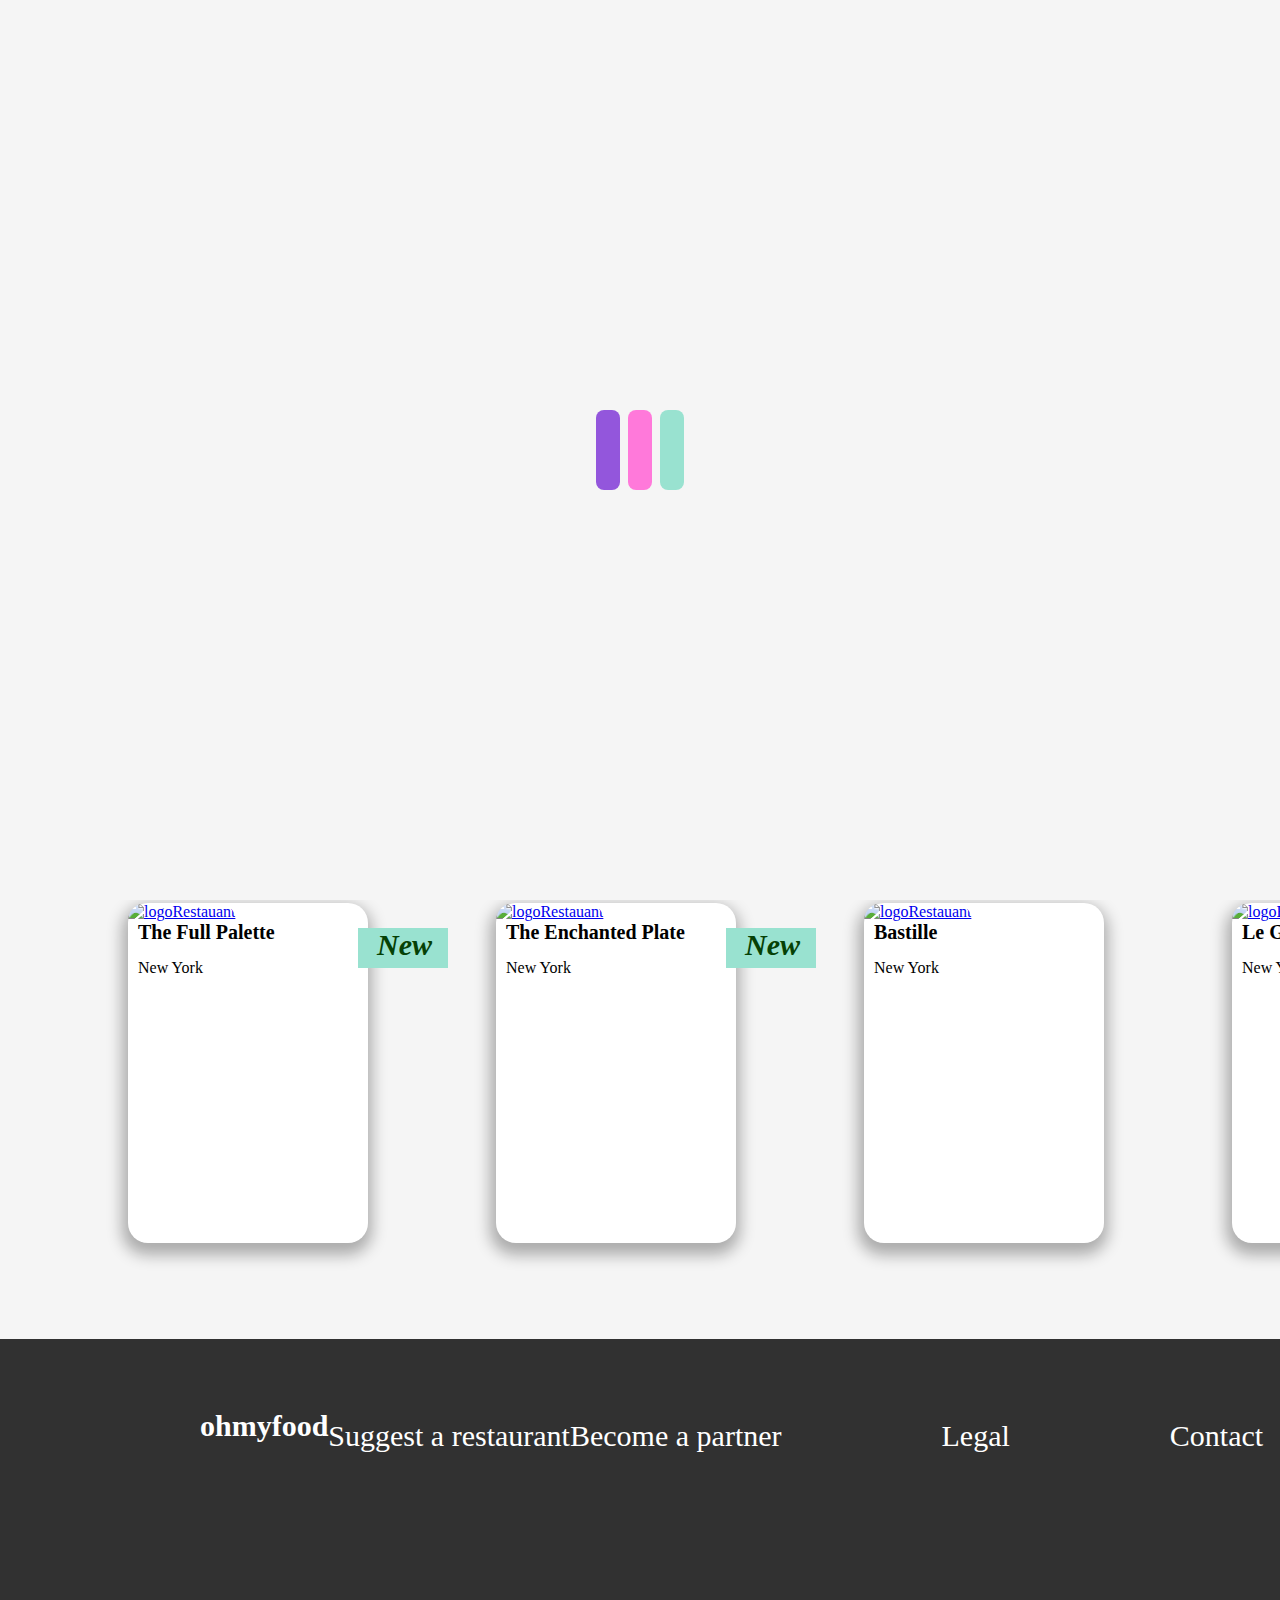
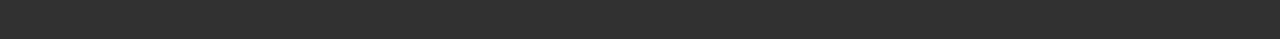
==== commit 15c6b537: "fixed menu" ====
--- a/index.html
+++ b/index.html
@@ -1,9 +1,5 @@
 <!DOCTYPE html>
 <html lang="en">
-
-
-        
-
 <head>
     <meta charset="UTF-8">
     <meta http-equiv="X-UA-Compatible" content="IE=edge">
@@ -11,14 +7,9 @@
     <link rel="stylesheet" href="scss/main.css">
     <script src="https://kit.fontawesome.com/9cd5a8a43f.js" crossorigin="anonymous"></script>
     <title>ohmyfood</title>
-  
 </head>
 
-
-
 <body>
-
-
     <div class="loader">
         <div class="loader__item--container">
             <div class="loader__item primaryColor--1"></div>
@@ -27,34 +18,22 @@
         </div>
     </div>
 
-   
-   
-
-
-    <figure>              
-        <img src="Images/logo/ohmyfood.png" alt="logoFood">
-    </figure>
-
+    <figure><img src="Images/logo/ohmyfood.png" alt="logoFood"></figure>
     <div class="location">
-        <div class="location_element"><i class="fa-solid fa-location-dot"> Paris, Belleville</i></div>
+        <h1 class="location_element"><span class="fa-solid fa-location-dot"> Paris, Belleville</span></h1>
     </div>
-
     <section id="explRestaurants">
             <h1 class="titleBook">Book the menu you like</h1>
-            <p>Discover top-of-the-art restaurants we picked for you</p>
+            <h2 class="subtitleBook">Discover top-of-the-art restaurants we picked for you</h2>
             <div class="explRestaurants_element">
                 <i>Explore our Restaurants</i>
             </div>  
     </section>
-
     <section id="menus_page">
         <p>How it works</p>
         <div class="flex_btn">   
-            
             <div class="menu_element_btn "><i class="fa-solid fa-mobile-screen-button"></i><div class="cycle_element "><p>1</p></div><i class="menu_element_btn_modified"><p>Chose a restaurant</p></i></div>
-        
             <div class="menu_element_btn "><i class="fa-solid fa-list-ul"></i><div class="cycle_element "><p>2</p></div><i class="menu_element_btn_modified"><p>Create your menu</p></i></div>
-            
             <div class="menu_element_last_btn "><i class="fa-solid fa-store"></i><div class="cycle_element "><p>3</p></div><i class="menu_element_btn_modified"><p>Go enjoy it at the restaurant</p></i></div>
         </div>
     </section>
@@ -62,7 +41,6 @@
     <main class="menu_restaurant">
         <p>Restaurants</p>
         <div class="flex"> 
-            
             <div class="image_restaurant">
                 <div class="new_menu "><i class="new_menu_element">New</i></div> 
                 <a href="menu_1.html"> <img src="Images/restaurants/jay-wennington-N_Y88TWmGwA-unsplash.jpg"  alt="logoRestauant"></a>
@@ -110,31 +88,17 @@
    
 <footer class="footer" >
         <section class="headerfooter" >
-            
-            <div class="footer_logo"> 
-                 <h2>ohmyfood</h2>
-            </div>
-
+            <div class="footer_logo"><h2>ohmyfood</h2></div>
             <section class="footer_suggest"> 
                 <a href="#"><p class="fa-solid fa-utensils"></p> Suggest a restaurant</a>
             </section>
-
             <section class="footer_become"> 
-                 <a href="#"><p class="fa-solid fa-handshake-angle"></p> Become a partner</a>
+                <a href="#"><p class="fa-solid fa-handshake-angle"></p> Become a partner</a>
             </section>
-
-            <section id="footer_legal"> 
-                <a href="#"><p>Legal</p></a>
-            </section>
-
+            <section id="footer_legal"><a href="#"><p>Legal</p></a></section>
             <section id="footer_contact"> 
                 <a href="mailto:contact@ohmyfood.com"><p>Contact</p></a>
             </section>
-         
         </section>
     </footer>
-
-
-   
-
 </body>--- a/scss/main.css
+++ b/scss/main.css
@@ -123,7 +123,7 @@
   margin-top: 5px;
   padding-top: 20px;
 }
-.location_element i {
+.location_element span {
   text-align: center;
   margin-left: 780px;
 }
@@ -142,7 +142,7 @@
   margin-bottom: 2rem;
   margin-left: 42rem;
 }
-#explRestaurants p {
+#explRestaurants h2 {
   text-align: center;
   margin-right: 230px;
   font-size: 30px;
@@ -215,6 +215,7 @@
   background: #f0ccf0;
 }
 #menus_page .menu_element_last_btn {
+  margin: 25px;
   width: 440px;
   height: 100px;
   margin: 20px;
@@ -222,9 +223,6 @@
   border-radius: 35px 35px 35px 35px;
   background: whitesmoke;
   box-shadow: 10px 10px 8px rgb(214, 207, 207);
-  margin-right: 50px;
-  margin-left: 20px;
-  margin: 20px;
 }
 #menus_page .menu_element_last_btn p {
   margin-top: 0px;
@@ -310,15 +308,15 @@
   position: absolute;
   background: #99E2D0;
   margin-left: 230px;
-  margin-top: 15px;
+  margin-top: 25px;
   width: 90px;
-  height: 30px;
+  height: 40px;
 }
 .menu_restaurant .new_menu .new_menu_element {
-  margin-top: 6px;
-  text-align: center;
-  color: green;
-  margin-left: 30px;
+  color: rgb(5, 65, 5);
+  font-size: 30px;
+  margin-left: 19px;
+  font-weight: bold;
 }
 .menu_restaurant .flex {
   display: flex;
@@ -344,15 +342,17 @@
   margin-left: 5px;
 }
 .menu_restaurant .image_restaurant .menu_name {
-  width: 130px;
+  width: 230px;
+  font-size: 20px;
+  font-weight: bold;
+  margin-left: 5px;
+}
+.menu_restaurant .image_restaurant .city {
+  width: 150px;
   font-size: 16px;
-  font-weight: bold;
-  margin-left: -5px;
-}
-.menu_restaurant .image_restaurant .city {
-  width: 50px;
-  font-size: 12px;
-  margin-left: 15px;
+  margin-left: 5px;
+  margin-top: 15px;
+  font-style: normal;
 }
 .menu_restaurant .image_restaurant .heart {
   float: right;
@@ -401,7 +401,7 @@
 
 .mainPage {
   width: 1990px;
-  height: 1410px;
+  height: 1610px;
   background-color: whitesmoke;
   margin-left: -10px;
   margin-top: -50px;
@@ -414,7 +414,7 @@
   padding-left: 20px;
 }
 .mainPage .titleName .titleName_element {
-  width: 270px;
+  width: 370px;
   height: 100px;
   font-size: 35px;
   font-weight: bold;
@@ -423,8 +423,12 @@
 .mainPage .titleName .titleName_element_icon {
   float: right;
   margin-top: -100px;
-  margin-right: 40px;
-  font-size: 25px;
+  margin-right: 30px;
+  font-size: 35px;
+}
+.mainPage .titleName .titleName_element_icon span:hover {
+  cursor: pointer;
+  color: #FF79DA; /* pink*/
 }
 .mainPage .entrees {
   width: 50px;
@@ -443,46 +447,49 @@
 }
 .mainPage #entrees_element {
   width: 1920px;
-  height: 70px;
+  height: 90px;
   margin-left: 20px;
   background-color: white;
   border-radius: 20px 20px 20px 20px;
   margin-bottom: 15px;
+  box-shadow: 5px 3px 5px rgb(214, 207, 207);
 }
 .mainPage #entrees_element .entrees_element_name {
   padding-top: 7px;
-  font-size: 20px;
+  font-size: 25px;
   font-weight: bold;
   margin-left: 10px;
   margin-bottom: 10px;
   font-family: "shrikhand";
 }
 .mainPage #entrees_element .entrees_element_description {
-  font-size: 15px;
+  font-size: 14px;
   margin-left: 10px;
-  font-family: "Roboto";
+  font-weight: bold;
+  font-family: sans-serif;
+  margin-top: 20px;
 }
 .mainPage #entrees_element .entrees_element_price {
   font-size: 15px;
   font-weight: bold;
   float: left;
-  margin-left: 1850px;
-  margin-top: -15px;
+  margin-left: 1880px;
+  margin-top: -30px;
 }
 .mainPage #entrees_element .entrees_element_animation {
   width: 60px;
-  height: 70px;
+  height: 90px;
   background: #99E2D0;
   float: right;
   position: relative;
-  margin-top: -59px;
+  margin-top: -70px;
   margin-left: 200px;
   border-radius: 0px 20px 20px 0px;
   display: none;
   cursor: pointer;
 }
 .mainPage #entrees_element .entrees_element_animation .fa-circle-check {
-  margin-top: 27px;
+  margin-top: 33px;
   margin-left: 18px;
   color: white;
   font-size: 20px;
@@ -492,7 +499,7 @@
   transition: ease-in 2s;
 }
 .mainPage #entrees_element:hover .entrees_element_price { /*.......after mouse.......*/
-  margin-left: 1600px;
+  margin-left: 1830px;
 }
 .mainPage .dish {
   width: 50px;
@@ -511,46 +518,49 @@
 }
 .mainPage #dish_element {
   width: 1920px;
-  height: 70px;
+  height: 90px;
   margin-left: 20px;
   background-color: white;
   border-radius: 20px 20px 20px 20px;
   margin-bottom: 15px;
+  box-shadow: 5px 3px 5px rgb(214, 207, 207);
 }
 .mainPage #dish_element .dish_element_name {
   padding-top: 7px;
-  font-size: 20px;
+  font-size: 25px;
   font-weight: bold;
   margin-left: 10px;
   margin-bottom: 10px;
   font-family: "shrikhand";
 }
 .mainPage #dish_element .dish_element_description {
-  font-size: 15px;
+  font-size: 14px;
   margin-left: 10px;
-  font-family: "Roboto";
+  font-weight: bold;
+  font-family: sans-serif;
+  margin-top: 20px;
 }
 .mainPage #dish_element .dish_element_price {
   font-size: 15px;
   font-weight: bold;
   float: left;
-  margin-left: 1850px;
-  margin-top: -15px;
+  margin-left: 1880px;
+  margin-top: -30px;
 }
 .mainPage #dish_element .dish_element_animation {
   width: 60px;
-  height: 70px;
+  height: 90px;
   background: #99E2D0;
   float: right;
   position: relative;
-  margin-top: -59px;
+  margin-top: -70px;
   margin-left: 200px;
   border-radius: 0px 20px 20px 0px;
   display: none;
   cursor: pointer;
 }
 .mainPage #dish_element .dish_element_animation .fa-circle-check {
-  margin-top: 27px;
+  margin-top: 33px;
   margin-left: 18px;
   color: white;
   font-size: 20px;
@@ -560,7 +570,7 @@
   transition: ease-in 2s;
 }
 .mainPage #dish_element:hover .dish_element_price {
-  margin-left: 1600px;
+  margin-left: 1830px;
 }
 .mainPage .desserts {
   width: 50px;
@@ -579,46 +589,49 @@
 }
 .mainPage #desserts_element {
   width: 1920px;
-  height: 70px;
+  height: 90px;
   margin-left: 20px;
   background-color: white;
   border-radius: 20px 20px 20px 20px;
   margin-bottom: 15px;
+  box-shadow: 5px 3px 5px rgb(214, 207, 207);
 }
 .mainPage #desserts_element .desserts_element_name {
   padding-top: 7px;
-  font-size: 20px;
+  font-size: 25px;
   font-weight: bold;
   margin-left: 10px;
   margin-bottom: 10px;
   font-family: "shrikhand";
 }
 .mainPage #desserts_element .desserts_element_description {
-  font-size: 15px;
+  font-size: 14px;
   margin-left: 10px;
-  font-family: "Roboto";
+  font-weight: bold;
+  font-family: sans-serif;
+  margin-top: 20px;
 }
 .mainPage #desserts_element .desserts_element_price {
   font-size: 15px;
   font-weight: bold;
   float: left;
-  margin-left: 1850px;
-  margin-top: -15px;
+  margin-left: 1880px;
+  margin-top: -30px;
 }
 .mainPage #desserts_element .desserts_element_animation {
   width: 60px;
-  height: 70px;
+  height: 90px;
   background: #99E2D0;
   float: right;
   position: relative;
-  margin-top: -59px;
+  margin-top: -70px;
   margin-left: 200px;
   border-radius: 0px 20px 20px 0px;
   display: none;
   cursor: pointer;
 }
 .mainPage #desserts_element .desserts_element_animation .fa-circle-check {
-  margin-top: 27px;
+  margin-top: 33px;
   margin-left: 18px;
   color: white;
   font-size: 20px;
@@ -628,14 +641,14 @@
   transition: ease-in 2s;
 }
 .mainPage #desserts_element:hover .desserts_element_price {
-  margin-left: 1600px;
+  margin-left: 1830px;
 }
 .mainPage .order {
   width: 200px;
   height: 40px;
   background-color: #b32fce;
   border-radius: 50px 50px 50px 50px;
-  margin-left: 700px;
+  margin-left: 850px;
   margin-top: 70px;
   padding-top: 10px;
 }
@@ -746,30 +759,25 @@
 .footer .headerfooter h2 {
   color: white;
   text-align: left;
-  margin-top: -2px;
+  margin-top: 20px;
   font-size: 30px;
+  margin-left: 150px;
 }
 .footer .headerfooter p {
   color: white;
   text-align: left;
-  margin-left: 140px;
-  margin-top: -28px;
+  margin-left: 160px;
 }
 .footer .headerfooter a {
   text-decoration: none;
-  margin-top: 10px;
   color: white;
   font-size: 30px;
-  margin-left: 20px;
 }
 
-/*........mobile verson 420.......*/
-@media screen and (max-width: 420px) {
-  body {
-    overflow-x: auto;
-  }
-  /* Center the loader */
+@media (min-width: 420px) and (max-width: 820px) {
   .loader {
+    display: flex;
+    flex-wrap: wrap;
     position: fixed;
     height: 100%;
     width: 100%;
@@ -868,42 +876,42 @@
   figure img {
     width: 200px;
     height: 40px;
-    margin-left: 150px;
+    margin-left: 290px;
     margin-top: 20px;
   }
   .location {
     display: flex;
     flex-wrap: wrap;
-    width: 300px;
+    width: 8200px;
     height: 50px;
     background-color: rgb(214, 211, 211);
-    margin-left: 3px;
+    margin-left: -10px;
     margin-top: -2px;
     margin-bottom: 15px;
   }
   .location .location_element {
+    margin-left: -10px;
     height: 40px;
     padding-top: 20px;
     font-family: Arial, Helvetica, sans-serif;
     font-size: 20px;
-    margin-left: 20px;
   }
   .location .location_element i {
-    margin-left: 10px;
+    margin-left: 290px;
   }
   #explRestaurants {
     display: flex;
     flex-wrap: wrap;
-    width: 450px;
+    width: 800px;
     height: 500px;
     background-color: whitesmoke;
-    margin-left: 8px;
+    margin-left: -8px;
     margin-top: 0px;
   }
   #explRestaurants p {
-    font-size: 30px;
+    font-size: 25px;
     margin-top: -15px;
-    margin-left: 20px;
+    margin-left: 100px;
     color: #5f5f5f;
   }
   #explRestaurants h1 {
@@ -913,18 +921,20 @@
     margin-left: 12rem;
   }
   #explRestaurants .explRestaurants_element {
-    width: 200px;
-    height: 50px;
+    display: flex;
+    flex-wrap: wrap;
+    width: 250px;
+    height: 60px;
     color: white;
     background-color: rgb(199, 81, 163);
     border-radius: 50px 50px 50px 50px;
     box-shadow: 0px 10px 8px rgb(214, 207, 207);
-    margin-top: 50px;
-    margin-left: -1300px;
+    margin-top: 90px;
+    margin-left: 250px;
   }
   #explRestaurants .explRestaurants_element i {
     font-family: Arial;
-    font-size: 15px;
+    font-size: 20px;
     margin-left: 20px;
     margin-top: 16px;
   }
@@ -942,13 +952,14 @@
   #menus_page {
     display: flex;
     flex-wrap: wrap;
+    width: 450px;
+    height: 600px;
     margin-left: 8px;
-    background-color: white;
     /* ciclo*/
   }
   #menus_page p {
     margin-left: 20px;
-    font-size: 20px;
+    font-size: 30px;
     font-weight: bold;
   }
   #menus_page .flex_btn {
@@ -956,24 +967,21 @@
     flex-direction: column;
   }
   #menus_page .menu_element_btn {
-    display: flex;
-    flex-wrap: wrap;
-    display: inline-flex;
-    margin: 2px;
+    width: 700px;
+    height: 100px;
+    margin: 20px;
     margin-left: 25px;
     border-radius: 35px 35px 35px 35px;
     background: whitesmoke;
     box-shadow: 10px 10px 8px rgb(214, 207, 207);
-    width: 45px;
   }
   #menus_page .menu_element_btn:hover {
     background: #f0ccf0;
   }
   #menus_page .menu_element_last_btn {
-    display: flex;
-    flex-wrap: wrap;
-    display: inline-flex;
-    margin: 2px;
+    width: 700px;
+    height: 100px;
+    margin: 20px;
     margin-left: 25px;
     border-radius: 35px 35px 35px 35px;
     background: whitesmoke;
@@ -1001,11 +1009,12 @@
     margin-top: 40px;
   }
   #menus_page .menu_element_btn_modified {
-    font-size: 20px;
+    font-size: 30px;
     margin-top: 40px;
     float: left;
-    margin-left: 30px;
+    margin-left: 40px;
     font-family: Arial, sans-serif;
+    font-weight: bold;
   }
   #menus_page .cycle_element {
     width: 30px;
@@ -1022,9 +1031,11 @@
     font-style: normal;
   }
   .menu_restaurant {
-    width: 425px;
+    display: flex;
+    flex-wrap: wrap;
+    width: 820px;
     height: 1700px;
-    background-color: whitesmoke;
+    background-color: white;
   }
   .menu_restaurant p {
     margin-left: 20px;
@@ -1038,26 +1049,26 @@
   .menu_restaurant .new_menu {
     position: absolute;
     background: #99E2D0;
-    margin-left: 320px;
-    margin-top: 15px;
+    margin-left: 550px;
+    margin-top: 20px;
     width: 90px;
     height: 30px;
   }
   .menu_restaurant .new_menu .new_menu_element {
-    margin-top: 3px;
+    margin-top: 5px;
     text-align: center;
     color: green;
   }
   .menu_restaurant .image_restaurant {
-    width: 20px;
+    width: 735px;
     height: 390px;
-    margin-left: 20px;
+    margin: 20px;
     border-radius: 20px 20px 20px 20px;
     background-color: white;
     box-shadow: -1px 7px 15px 5px rgba(0, 0, 0, 0.3);
   }
   .menu_restaurant .image_restaurant img {
-    width: 20px;
+    width: 735px;
     height: 260px;
     border-radius: 20px 20px 0px 0px;
   }
@@ -1083,10 +1094,11 @@
   }
   .menu_restaurant .image_restaurant .heart span:hover {
     cursor: pointer;
-    color: #FF79DA; /* pink*/
+    color: #FF79DA;
   }
   .menu_restaurant .image_restaurant .city {
     margin-top: 20px;
+    font-size: 12px;
   }
   /*........menu1.......*/
   /*........arrow letf.......*/
@@ -1113,7 +1125,7 @@
   .photo1 {
     display: flex;
     flex-wrap: wrap;
-    width: 485px;
+    width: 820px;
     height: 450px;
     margin-left: -10px;
     background-size: cover;
@@ -1122,9 +1134,10 @@
   .mainPage {
     display: flex;
     flex-wrap: wrap;
-    width: 485px;
+    width: 820px;
     height: 1400px;
     background-color: whitesmoke;
+    overflow-x: hidden;
     margin-left: -10px;
     margin-top: -50px;
     border-radius: 50px 50px 0px 0px;
@@ -1145,7 +1158,7 @@
   .mainPage .titleName .titleName_element_icon {
     float: right;
     margin-top: -100px;
-    margin-right: 40px;
+    margin-right: -250px;
     font-size: 25px;
   }
   .mainPage .entrees {
@@ -1160,15 +1173,15 @@
     flex-wrap: wrap;
     content: "";
     height: 3px;
-    width: 40px;
+    width: 70px;
     background: #99E2D0;
     position: absolute;
     left: 0;
-    margin-top: 25px;
+    margin-top: 10px;
     margin-left: 17px;
   }
   .mainPage #entrees_element {
-    width: 450px;
+    width: 745px;
     height: 70px;
     margin-left: 15px;
     background-color: white;
@@ -1192,8 +1205,8 @@
     font-size: 15px;
     font-weight: bold;
     float: left;
-    margin-left: 410px;
-    margin-top: -15px;
+    margin-left: 700px;
+    margin-top: -30px;
   }
   .mainPage #entrees_element .entrees_element_animation {
     display: flex;
@@ -1203,7 +1216,7 @@
     background: #99E2D0;
     float: right;
     position: relative;
-    margin-top: -59px;
+    margin-top: -67px;
     margin-left: 200px;
     border-radius: 0px 20px 20px 0px;
     display: none;
@@ -1220,7 +1233,7 @@
     transition: ease-in 2s;
   }
   .mainPage #entrees_element:hover .entrees_element_price { /*.......after mouse.......*/
-    margin-left: 350px;
+    margin-left: 650px;
   }
   .mainPage .dish {
     display: flex;
@@ -1234,15 +1247,15 @@
     flex-wrap: wrap;
     content: "";
     height: 3px;
-    width: 40px;
+    width: 70px;
     background: #99E2D0;
     position: absolute;
     left: 0;
-    margin-top: 25px;
+    margin-top: 10px;
     margin-left: 17px;
   }
   .mainPage #dish_element {
-    width: 450px;
+    width: 745px;
     height: 70px;
     margin-left: 15px;
     background-color: white;
@@ -1266,8 +1279,8 @@
     font-size: 15px;
     font-weight: bold;
     float: left;
-    margin-left: 410px;
-    margin-top: -15px;
+    margin-left: 700px;
+    margin-top: -30px;
   }
   .mainPage #dish_element .dish_element_animation {
     display: flex;
@@ -1277,7 +1290,7 @@
     background: #99E2D0;
     float: right;
     position: relative;
-    margin-top: -59px;
+    margin-top: -67px;
     margin-left: 200px;
     border-radius: 0px 20px 20px 0px;
     display: none;
@@ -1294,7 +1307,7 @@
     transition: ease-in 2s;
   }
   .mainPage #dish_element:hover .dish_element_price {
-    margin-left: 350px;
+    margin-left: 650px;
   }
   .mainPage .desserts {
     display: flex;
@@ -1308,15 +1321,15 @@
     flex-wrap: wrap;
     content: "";
     height: 3px;
-    width: 40px;
+    width: 70px;
     background: #99E2D0;
     position: absolute;
     left: 0;
-    margin-top: 25px;
+    margin-top: 10px;
     margin-left: 17px;
   }
   .mainPage #desserts_element {
-    width: 450px;
+    width: 745px;
     height: 70px;
     margin-left: 15px;
     background-color: white;
@@ -1340,8 +1353,8 @@
     font-size: 15px;
     font-weight: bold;
     float: left;
-    margin-left: 410px;
-    margin-top: -15px;
+    margin-left: 700px;
+    margin-top: -30px;
   }
   .mainPage #desserts_element .desserts_element_animation {
     display: flex;
@@ -1351,7 +1364,7 @@
     background: #99E2D0;
     float: right;
     position: relative;
-    margin-top: -59px;
+    margin-top: -67px;
     margin-left: 200px;
     border-radius: 0px 20px 20px 0px;
     display: none;
@@ -1368,7 +1381,7 @@
     transition: ease-in 2s;
   }
   .mainPage #desserts_element:hover .desserts_element_price {
-    margin-left: 350px;
+    margin-left: 650px;
   }
   .mainPage .order {
     display: flex;
@@ -1377,7 +1390,7 @@
     height: 40px;
     background-color: #b32fce;
     border-radius: 50px 50px 50px 50px;
-    margin-left: 150px;
+    margin-left: 290px;
     margin-top: 70px;
     padding-top: 10px;
   }
@@ -1393,7 +1406,7 @@
   .photo2 {
     display: flex;
     flex-wrap: wrap;
-    width: 485px;
+    width: 820px;
     height: 450px;
     margin-left: -10px;
     background-size: cover;
@@ -1403,7 +1416,7 @@
   .photo3 {
     display: flex;
     flex-wrap: wrap;
-    width: 485px;
+    width: 820px;
     height: 450px;
     margin-left: -10px;
     background-size: cover;
@@ -1413,7 +1426,7 @@
   .photo4 {
     display: flex;
     flex-wrap: wrap;
-    width: 485px;
+    width: 820px;
     height: 450px;
     margin-left: -10px;
     background-size: cover;
@@ -1474,9 +1487,10 @@
   .footer {
     display: flex;
     flex-wrap: wrap;
-    width: 485px;
-    height: 300px;
+    width: 820px;
+    height: 520px;
     margin-left: -8px;
+    margin-bottom: -1px;
     background-color: rgb(49, 49, 49);
   }
   .footer .headerfooter {
@@ -1496,14 +1510,15 @@
     color: white;
   }
 }
-/*........mobile verson 820.......*/
-@media screen and (max-width: 820px) {
+/*........mobile verson 420.......*/
+@media only screen and (max-width: 414px) {
   body {
-    background: white;
     overflow-x: hidden;
   }
   /* Center the loader */
   .loader {
+    display: flex;
+    flex-wrap: wrap;
     position: fixed;
     height: 100%;
     width: 100%;
@@ -1593,75 +1608,83 @@
   figure {
     display: flex;
     flex-wrap: wrap;
-    width: 485px;
+    width: 200px;
     height: 90px;
-    background-color: white;
-    margin-left: -10px;
+    margin-left: 100px;
     margin-top: -8px;
   }
   figure img {
+    color: red;
     width: 200px;
     height: 40px;
-    margin-left: 290px;
+    margin-left: 0px;
     margin-top: 20px;
   }
   .location {
     display: flex;
     flex-wrap: wrap;
-    width: 820px;
-    height: 50px;
-    background-color: rgb(214, 211, 211);
-    margin-left: -10px;
-    margin-top: -2px;
-    margin-bottom: 15px;
-  }
-  .location .location_element {
-    margin-left: -10px;
-    height: 40px;
-    padding-top: 20px;
+    height: 70px;
+    width: 435px;
+    background-color: whitesmoke;
+    margin-left: -30px;
+    margin-top: -1px;
+  }
+  .location h1 {
     font-family: Arial, Helvetica, sans-serif;
     font-size: 20px;
-  }
-  .location .location_element i {
-    margin-left: 290px;
+    color: #5f5f5f;
+  }
+  .location h1 span {
+    margin-left: 100px;
+    margin-top: 20px;
   }
   #explRestaurants {
     display: flex;
     flex-wrap: wrap;
-    width: 780px;
-    height: 500px;
+    width: 374px;
+    height: 400px;
     background-color: whitesmoke;
     margin-left: -8px;
     margin-top: 0px;
   }
-  #explRestaurants p {
-    font-size: 25px;
-    margin-top: -15px;
-    margin-left: 100px;
-    color: #5f5f5f;
-  }
   #explRestaurants h1 {
-    font-size: 2.5rem;
+    display: flex;
+    flex-wrap: wrap;
+    font-size: 30px;
     padding-top: 1rem;
     margin-bottom: 2rem;
-    margin-left: 12rem;
+    margin-left: 2rem;
+  }
+  #explRestaurants h2 {
+    display: block;
+    font-size: 1.5em;
+    -webkit-margin-before: 0.83em;
+            margin-block-start: 0.83em;
+    -webkit-margin-after: 0.83em;
+            margin-block-end: 0.83em;
+    -webkit-margin-start: 0px;
+            margin-inline-start: 0px;
+    -webkit-margin-end: 0px;
+            margin-inline-end: 0px;
+    font-weight: bold;
+    color: #5f5f5f;
   }
   #explRestaurants .explRestaurants_element {
     display: flex;
     flex-wrap: wrap;
-    width: 250px;
+    width: 300px;
     height: 60px;
     color: white;
     background-color: rgb(199, 81, 163);
     border-radius: 50px 50px 50px 50px;
     box-shadow: 0px 10px 8px rgb(214, 207, 207);
-    margin-top: 90px;
-    margin-left: 250px;
+    margin-left: 25px;
+    margin-top: 50px;
   }
   #explRestaurants .explRestaurants_element i {
     font-family: Arial;
-    font-size: 20px;
-    margin-left: 20px;
+    font-size: 25px;
+    margin-left: 10px;
     margin-top: 16px;
   }
   #explRestaurants .explRestaurants_element:hover {
@@ -1678,9 +1701,10 @@
   #menus_page {
     display: flex;
     flex-wrap: wrap;
-    width: 450px;
-    height: 600px;
-    margin-left: 8px;
+    margin-left: -8px;
+    background-color: white;
+    width: 225px;
+    height: 500px;
     /* ciclo*/
   }
   #menus_page p {
@@ -1693,10 +1717,13 @@
     flex-direction: column;
   }
   #menus_page .menu_element_btn {
-    width: 710px;
-    height: 100px;
-    margin: 20px;
-    margin-left: 25px;
+    display: flex;
+    flex-wrap: wrap;
+    display: inline-flex;
+    margin: 12px;
+    width: 366px;
+    height: 80px;
+    margin-left: 20px;
     border-radius: 35px 35px 35px 35px;
     background: whitesmoke;
     box-shadow: 10px 10px 8px rgb(214, 207, 207);
@@ -1705,42 +1732,43 @@
     background: #f0ccf0;
   }
   #menus_page .menu_element_last_btn {
-    width: 710px;
-    height: 100px;
-    margin: 20px;
-    margin-left: 25px;
+    display: flex;
+    flex-wrap: wrap;
+    display: inline-flex;
+    margin: 12px;
+    width: 366px;
+    height: 80px;
+    margin-left: 20px;
     border-radius: 35px 35px 35px 35px;
     background: whitesmoke;
     box-shadow: 10px 10px 8px rgb(214, 207, 207);
-    margin-left: 25px;
   }
   #menus_page .menu_element_last_btn:hover {
     background: #f0ccf0;
   }
   #menus_page .fa-solid {
     float: left;
-    margin-left: 50px;
+    margin-left: 30px;
     font-size: 30px;
   }
   #menus_page .fa-mobile-screen-button {
     color: grey;
-    margin-top: 40px;
+    margin-top: 30px;
   }
   #menus_page .fa-list-ul {
     color: grey;
-    margin-top: 40px;
+    margin-top: 30px;
   }
   #menus_page .fa-store {
     color: #9356DC;
-    margin-top: 40px;
+    margin-top: 30px;
   }
   #menus_page .menu_element_btn_modified {
-    font-size: 30px;
-    margin-top: 40px;
-    float: left;
-    margin-left: 40px;
-    font-family: Arial, sans-serif;
-    font-weight: bold;
+    margin-top: 35px;
+    margin-left: 10px;
+  }
+  #menus_page .menu_element_btn_modified p {
+    font-size: 20px;
   }
   #menus_page .cycle_element {
     width: 30px;
@@ -1748,7 +1776,7 @@
     border-radius: 50%;
     background: #9356DC;
     position: absolute;
-    margin-top: 40px;
+    margin-top: 30px;
     margin-left: -6px;
   }
   #menus_page .cycle_element i {
@@ -1757,7 +1785,9 @@
     font-style: normal;
   }
   .menu_restaurant {
-    width: 820px;
+    display: flex;
+    flex-wrap: wrap;
+    width: 413px;
     height: 1700px;
     background-color: whitesmoke;
   }
@@ -1773,27 +1803,29 @@
   .menu_restaurant .new_menu {
     position: absolute;
     background: #99E2D0;
-    margin-left: 550px;
-    margin-top: 20px;
+    margin-left: 250px;
+    margin-top: 15px;
     width: 90px;
     height: 30px;
   }
   .menu_restaurant .new_menu .new_menu_element {
-    margin-top: 5px;
+    margin-top: 3px;
     text-align: center;
     color: green;
   }
   .menu_restaurant .image_restaurant {
-    margin-left: 60px;
-    width: 795px;
-    height: 390px;
-    margin: 20px;
+    display: flex;
+    flex-wrap: wrap;
+    width: 366px;
+    height: 350px;
+    margin-left: 20px;
+    margin-bottom: 20px;
     border-radius: 20px 20px 20px 20px;
     background-color: white;
     box-shadow: -1px 7px 15px 5px rgba(0, 0, 0, 0.3);
   }
   .menu_restaurant .image_restaurant img {
-    width: 795px;
+    width: 366px;
     height: 260px;
     border-radius: 20px 20px 0px 0px;
   }
@@ -1815,15 +1847,15 @@
   .menu_restaurant .image_restaurant .heart .fa-heart {
     background-color: white;
     border: 1px black;
-    margin-left: 60px;
+    margin-left: 190px;
+    margin-top: 10px;
   }
   .menu_restaurant .image_restaurant .heart span:hover {
     cursor: pointer;
-    color: #FF79DA;
+    color: #FF79DA; /* pink*/
   }
   .menu_restaurant .image_restaurant .city {
     margin-top: 20px;
-    font-size: 12px;
   }
   /*........menu1.......*/
   /*........arrow letf.......*/
@@ -1837,20 +1869,20 @@
   }
   figure .logo .fa-arrow-left {
     float: left;
-    margin-left: 60px;
-    margin-top: 35px;
+    margin-left: -10px;
+    margin-top: 2px;
     font-size: 20px;
   }
   figure .logo img {
     width: 200px;
     height: 40px;
-    margin-left: 150px;
+    margin-left: 100px;
     margin-top: 20px;
   }
   .photo1 {
     display: flex;
     flex-wrap: wrap;
-    width: 820px;
+    width: 420px;
     height: 450px;
     margin-left: -10px;
     background-size: cover;
@@ -1859,10 +1891,9 @@
   .mainPage {
     display: flex;
     flex-wrap: wrap;
-    width: 820px;
+    width: 420px;
     height: 1400px;
     background-color: whitesmoke;
-    overflow-x: hidden;
     margin-left: -10px;
     margin-top: -50px;
     border-radius: 50px 50px 0px 0px;
@@ -1883,7 +1914,7 @@
   .mainPage .titleName .titleName_element_icon {
     float: right;
     margin-top: -100px;
-    margin-right: -250px;
+    margin-right: 40px;
     font-size: 25px;
   }
   .mainPage .entrees {
@@ -1898,7 +1929,7 @@
     flex-wrap: wrap;
     content: "";
     height: 3px;
-    width: 70px;
+    width: 40px;
     background: #99E2D0;
     position: absolute;
     left: 0;
@@ -1906,7 +1937,7 @@
     margin-left: 17px;
   }
   .mainPage #entrees_element {
-    width: 777px;
+    width: 370px;
     height: 70px;
     margin-left: 15px;
     background-color: white;
@@ -1930,8 +1961,8 @@
     font-size: 15px;
     font-weight: bold;
     float: left;
-    margin-left: 715px;
-    margin-top: -15px;
+    margin-left: 320px;
+    margin-top: -33px;
   }
   .mainPage #entrees_element .entrees_element_animation {
     display: flex;
@@ -1941,7 +1972,7 @@
     background: #99E2D0;
     float: right;
     position: relative;
-    margin-top: -59px;
+    margin-top: -67px;
     margin-left: 200px;
     border-radius: 0px 20px 20px 0px;
     display: none;
@@ -1957,8 +1988,8 @@
     display: inline;
     transition: ease-in 2s;
   }
-  .mainPage #entrees_element:hover .entrees_element_price { /*.......after mouse.......*/
-    margin-left: 550px;
+  .mainPage #entrees_element:hover .entrees_element_price { /*...after mouse...*/
+    margin-left: 280px;
   }
   .mainPage .dish {
     display: flex;
@@ -1972,7 +2003,7 @@
     flex-wrap: wrap;
     content: "";
     height: 3px;
-    width: 70px;
+    width: 40px;
     background: #99E2D0;
     position: absolute;
     left: 0;
@@ -1980,7 +2011,7 @@
     margin-left: 17px;
   }
   .mainPage #dish_element {
-    width: 777px;
+    width: 370px;
     height: 70px;
     margin-left: 15px;
     background-color: white;
@@ -2004,8 +2035,8 @@
     font-size: 15px;
     font-weight: bold;
     float: left;
-    margin-left: 715px;
-    margin-top: -15px;
+    margin-left: 320px;
+    margin-top: -33px;
   }
   .mainPage #dish_element .dish_element_animation {
     display: flex;
@@ -2015,7 +2046,7 @@
     background: #99E2D0;
     float: right;
     position: relative;
-    margin-top: -59px;
+    margin-top: -67px;
     margin-left: 200px;
     border-radius: 0px 20px 20px 0px;
     display: none;
@@ -2032,7 +2063,7 @@
     transition: ease-in 2s;
   }
   .mainPage #dish_element:hover .dish_element_price {
-    margin-left: 550px;
+    margin-left: 280px;
   }
   .mainPage .desserts {
     display: flex;
@@ -2046,7 +2077,7 @@
     flex-wrap: wrap;
     content: "";
     height: 3px;
-    width: 70px;
+    width: 40px;
     background: #99E2D0;
     position: absolute;
     left: 0;
@@ -2054,7 +2085,7 @@
     margin-left: 17px;
   }
   .mainPage #desserts_element {
-    width: 777px;
+    width: 370px;
     height: 70px;
     margin-left: 15px;
     background-color: white;
@@ -2078,8 +2109,8 @@
     font-size: 15px;
     font-weight: bold;
     float: left;
-    margin-left: 715px;
-    margin-top: -15px;
+    margin-left: 320px;
+    margin-top: -33px;
   }
   .mainPage #desserts_element .desserts_element_animation {
     display: flex;
@@ -2089,7 +2120,7 @@
     background: #99E2D0;
     float: right;
     position: relative;
-    margin-top: -59px;
+    margin-top: -67px;
     margin-left: 200px;
     border-radius: 0px 20px 20px 0px;
     display: none;
@@ -2106,7 +2137,7 @@
     transition: ease-in 2s;
   }
   .mainPage #desserts_element:hover .desserts_element_price {
-    margin-left: 550px;
+    margin-left: 280px;
   }
   .mainPage .order {
     display: flex;
@@ -2115,7 +2146,7 @@
     height: 40px;
     background-color: #b32fce;
     border-radius: 50px 50px 50px 50px;
-    margin-left: 290px;
+    margin-left: 130px;
     margin-top: 70px;
     padding-top: 10px;
   }
@@ -2131,7 +2162,7 @@
   .photo2 {
     display: flex;
     flex-wrap: wrap;
-    width: 820px;
+    width: 420px;
     height: 450px;
     margin-left: -10px;
     background-size: cover;
@@ -2141,7 +2172,7 @@
   .photo3 {
     display: flex;
     flex-wrap: wrap;
-    width: 820px;
+    width: 420px;
     height: 450px;
     margin-left: -10px;
     background-size: cover;
@@ -2151,7 +2182,7 @@
   .photo4 {
     display: flex;
     flex-wrap: wrap;
-    width: 820px;
+    width: 420px;
     height: 450px;
     margin-left: -10px;
     background-size: cover;
@@ -2212,10 +2243,9 @@
   .footer {
     display: flex;
     flex-wrap: wrap;
-    width: 820px;
-    height: 420px;
+    width: 420px;
+    height: 600px;
     margin-left: -8px;
-    margin-bottom: -1px;
     background-color: rgb(49, 49, 49);
   }
   .footer .headerfooter {
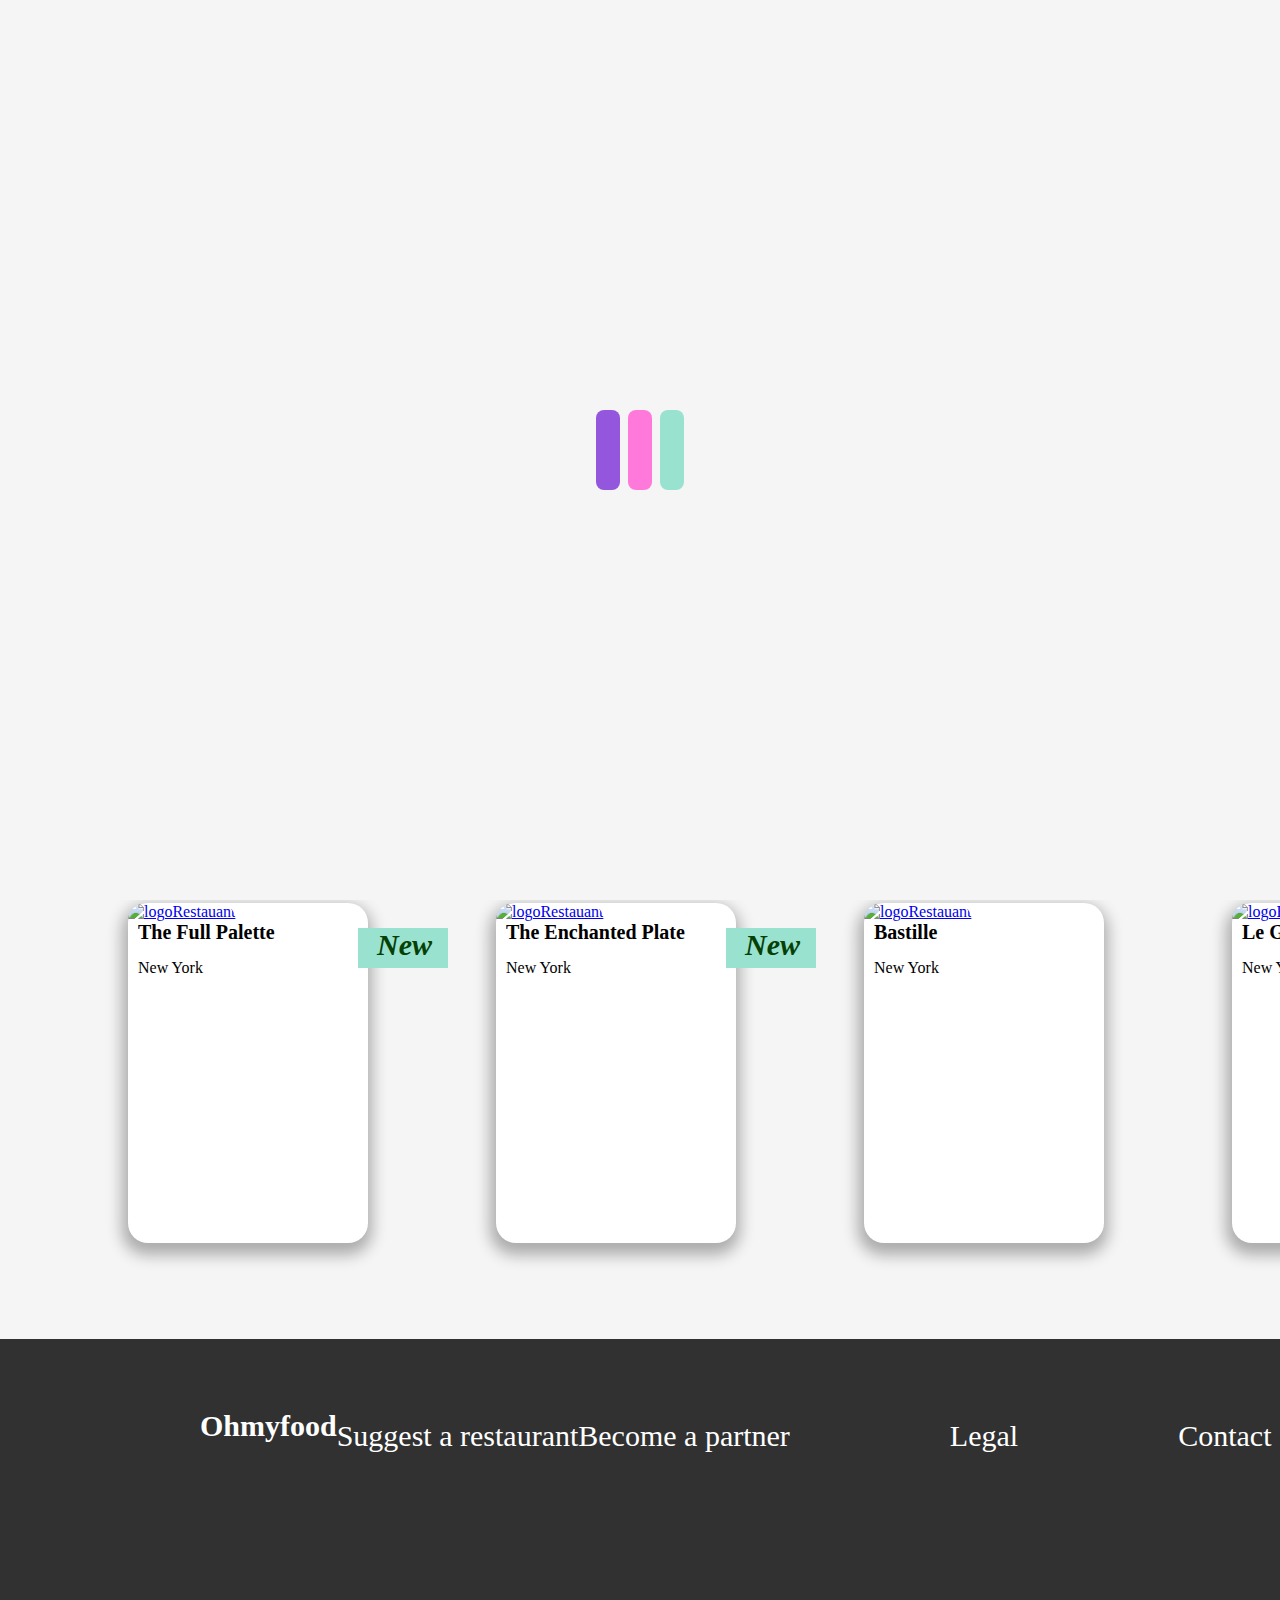
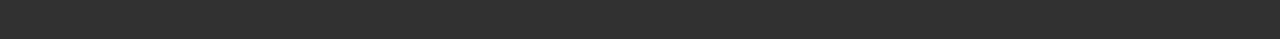
==== commit 0b06b004: "text alignment" ====
--- a/index.html
+++ b/index.html
@@ -22,21 +22,21 @@
     <div class="location">
         <h1 class="location_element"><span class="fa-solid fa-location-dot"> Paris, Belleville</span></h1>
     </div>
-    <section id="explRestaurants">
+    <div class="explRestaurants">
             <h1 class="titleBook">Book the menu you like</h1>
             <h2 class="subtitleBook">Discover top-of-the-art restaurants we picked for you</h2>
             <div class="explRestaurants_element">
                 <i>Explore our Restaurants</i>
             </div>  
-    </section>
-    <section id="menus_page">
+    </div>
+    <div class="menus_page">
         <p>How it works</p>
         <div class="flex_btn">   
-            <div class="menu_element_btn "><i class="fa-solid fa-mobile-screen-button"></i><div class="cycle_element "><p>1</p></div><i class="menu_element_btn_modified"><p>Chose a restaurant</p></i></div>
-            <div class="menu_element_btn "><i class="fa-solid fa-list-ul"></i><div class="cycle_element "><p>2</p></div><i class="menu_element_btn_modified"><p>Create your menu</p></i></div>
-            <div class="menu_element_last_btn "><i class="fa-solid fa-store"></i><div class="cycle_element "><p>3</p></div><i class="menu_element_btn_modified"><p>Go enjoy it at the restaurant</p></i></div>
+            <div class="menu_element_btn "><i class="fa-solid fa-mobile-screen-button"></i><div class="cycle_element "><p>1</p></div><i class="menu_element_btn_modified"><i>Chose a restaurant</i></i></div>
+            <div class="menu_element_btn "><i class="fa-solid fa-list-ul"></i><div class="cycle_element "><p>2</p></div><i class="menu_element_btn_modified"><i>Create your menu</i></i></div>
+            <div class="menu_element_last_btn "><i class="fa-solid fa-store"></i><div class="cycle_element "><p>3</p></div><i class="menu_element_btn_modified"><i>Go enjoy it at the restaurant</i></i></div>
         </div>
-    </section>
+    </div>
 
     <main class="menu_restaurant">
         <p>Restaurants</p>
@@ -88,17 +88,17 @@
    
 <footer class="footer" >
         <section class="headerfooter" >
-            <div class="footer_logo"><h2>ohmyfood</h2></div>
-            <section class="footer_suggest"> 
+            <div class="footer_logo"><h2>Ohmyfood</h2></div>
+            <div class="footer_suggest"> 
                 <a href="#"><p class="fa-solid fa-utensils"></p> Suggest a restaurant</a>
-            </section>
-            <section class="footer_become"> 
+            </div>
+            <div class="footer_become"> 
                 <a href="#"><p class="fa-solid fa-handshake-angle"></p> Become a partner</a>
-            </section>
-            <section id="footer_legal"><a href="#"><p>Legal</p></a></section>
-            <section id="footer_contact"> 
+            </div>
+            <div class="footer_legal"><a href="#"><p>Legal</p></a></div>
+            <div class="footer_contact"> 
                 <a href="mailto:contact@ohmyfood.com"><p>Contact</p></a>
-            </section>
+            </div>
         </section>
     </footer>
 </body>--- a/scss/main.css
+++ b/scss/main.css
@@ -128,7 +128,7 @@
   margin-left: 780px;
 }
 
-#explRestaurants {
+.explRestaurants {
   width: 1950px;
   height: 320px;
   background-color: whitesmoke;
@@ -136,13 +136,13 @@
   margin-top: -20px;
   padding: 20px;
 }
-#explRestaurants h1 {
+.explRestaurants h1 {
   font-size: 2.5rem;
   padding-top: 1rem;
   margin-bottom: 2rem;
   margin-left: 42rem;
 }
-#explRestaurants h2 {
+.explRestaurants h2 {
   text-align: center;
   margin-right: 230px;
   font-size: 30px;
@@ -150,7 +150,7 @@
   margin-bottom: 50px;
   color: #5f5f5f;
 }
-#explRestaurants .explRestaurants_element {
+.explRestaurants .explRestaurants_element {
   width: 320px;
   height: 70px;
   color: white;
@@ -160,7 +160,7 @@
   margin-left: 710px;
   margin-top: 50px;
 }
-#explRestaurants .explRestaurants_element i {
+.explRestaurants .explRestaurants_element i {
   float: left;
   font-family: Arial;
   font-size: 25px;
@@ -168,10 +168,10 @@
   margin-top: 20px;
   text-align: center;
 }
-#explRestaurants .explRestaurants_element:hover {
+.explRestaurants .explRestaurants_element:hover {
   background-color: #FF79DA;
 }
-#explRestaurants .btn {
+.explRestaurants .btn {
   border-radius: 20px 20px 20px 20px;
   margin: 0;
   position: absolute;
@@ -180,23 +180,23 @@
   transform: translateY(-50%, -50%);
 }
 
-#menus_page {
+.menus_page {
   width: 1850px;
   height: 230px;
   margin-left: 30px;
   /* ciclo*/
 }
-#menus_page p {
+.menus_page p {
   font-size: 30px;
   font-weight: bold;
   text-align: left;
   margin-left: 100px;
 }
-#menus_page .flex_btn {
+.menus_page .flex_btn {
   display: flex;
   flex-direction: row;
 }
-#menus_page .menu_element_btn {
+.menus_page .menu_element_btn {
   width: 440px;
   height: 100px;
   margin: 20px;
@@ -205,16 +205,16 @@
   background: whitesmoke;
   box-shadow: 10px 10px 8px rgb(214, 207, 207);
 }
-#menus_page .menu_element_btn p {
+.menus_page .menu_element_btn p {
   margin-top: 0px;
   font-size: 20px;
   font-weight: bold;
   margin-left: 0px;
 }
-#menus_page .menu_element_btn:hover {
+.menus_page .menu_element_btn:hover {
   background: #f0ccf0;
 }
-#menus_page .menu_element_last_btn {
+.menus_page .menu_element_last_btn {
   margin: 25px;
   width: 440px;
   height: 100px;
@@ -224,45 +224,45 @@
   background: whitesmoke;
   box-shadow: 10px 10px 8px rgb(214, 207, 207);
 }
-#menus_page .menu_element_last_btn p {
+.menus_page .menu_element_last_btn p {
   margin-top: 0px;
   font-size: 20px;
   font-weight: bold;
   margin-left: 0px;
 }
-#menus_page .menu_element_last_btn:hover {
+.menus_page .menu_element_last_btn:hover {
   background: #f0ccf0;
 }
-#menus_page .fa-solid {
+.menus_page .fa-solid {
   float: left;
   margin-left: 50px;
   font-size: 30px;
 }
-#menus_page .fa-mobile-screen-button {
+.menus_page .fa-mobile-screen-button {
   color: grey;
   margin-top: 40px;
 }
-#menus_page .fa-list-ul {
+.menus_page .fa-list-ul {
   color: grey;
   margin-top: 40px;
 }
-#menus_page .fa-store {
+.menus_page .fa-store {
   color: #9356DC;
   margin-top: 40px;
 }
-#menus_page .menu_element_btn_modified {
+.menus_page .menu_element_btn_modified {
   font-size: 18px;
   margin-top: 40px;
   float: left;
   margin-left: 30px;
   font-family: Arial, sans-serif;
 }
-#menus_page .menu_element_btn_modified p {
+.menus_page .menu_element_btn_modified p {
   margin-top: 0px;
   font-size: 20px;
   font-weight: bold;
 }
-#menus_page .cycle_element {
+.menus_page .cycle_element {
   width: 30px;
   height: 30px;
   border-radius: 50%;
@@ -271,19 +271,19 @@
   margin-left: -10px;
   margin-top: 35px;
 }
-#menus_page .cycle_element p {
+.menus_page .cycle_element p {
   font-size: 12px;
   margin-left: 10px;
   margin-top: 6px;
   color: white;
 }
-#menus_page i {
+.menus_page i {
   font-size: 20px;
   font-style: normal;
   margin-left: 10px;
   margin-top: 2px;
 }
-#menus_page .cycle_element_modified {
+.menus_page .cycle_element_modified {
   text-align: center;
   margin-top: 5px;
 }
@@ -442,10 +442,10 @@
   background: #99E2D0;
   position: absolute;
   left: 0;
-  margin-top: 12px;
+  margin-top: 22px;
   margin-left: 17px;
 }
-.mainPage #entrees_element {
+.mainPage .entrees_element {
   width: 1920px;
   height: 90px;
   margin-left: 20px;
@@ -454,7 +454,7 @@
   margin-bottom: 15px;
   box-shadow: 5px 3px 5px rgb(214, 207, 207);
 }
-.mainPage #entrees_element .entrees_element_name {
+.mainPage .entrees_element .entrees_element_name {
   padding-top: 7px;
   font-size: 25px;
   font-weight: bold;
@@ -462,43 +462,43 @@
   margin-bottom: 10px;
   font-family: "shrikhand";
 }
-.mainPage #entrees_element .entrees_element_description {
+.mainPage .entrees_element .entrees_element_description {
   font-size: 14px;
   margin-left: 10px;
   font-weight: bold;
   font-family: sans-serif;
   margin-top: 20px;
 }
-.mainPage #entrees_element .entrees_element_price {
+.mainPage .entrees_element .entrees_element_price {
   font-size: 15px;
   font-weight: bold;
   float: left;
   margin-left: 1880px;
   margin-top: -30px;
 }
-.mainPage #entrees_element .entrees_element_animation {
+.mainPage .entrees_element .entrees_element_animation {
   width: 60px;
   height: 90px;
   background: #99E2D0;
   float: right;
   position: relative;
-  margin-top: -70px;
+  margin-top: -72px;
   margin-left: 200px;
   border-radius: 0px 20px 20px 0px;
   display: none;
   cursor: pointer;
 }
-.mainPage #entrees_element .entrees_element_animation .fa-circle-check {
-  margin-top: 33px;
+.mainPage .entrees_element .entrees_element_animation .fa-circle-check {
+  margin-top: 35px;
   margin-left: 18px;
   color: white;
   font-size: 20px;
 }
-.mainPage #entrees_element:hover .entrees_element_animation {
+.mainPage .entrees_element:hover .entrees_element_animation {
   display: inline;
   transition: ease-in 2s;
 }
-.mainPage #entrees_element:hover .entrees_element_price { /*.......after mouse.......*/
+.mainPage .entrees_element:hover .entrees_element_price { /*.......after mouse.......*/
   margin-left: 1830px;
 }
 .mainPage .dish {
@@ -513,10 +513,10 @@
   background: #99E2D0;
   position: absolute;
   left: 0;
-  margin-top: 12px;
+  margin-top: 22px;
   margin-left: 17px;
 }
-.mainPage #dish_element {
+.mainPage .dish_element {
   width: 1920px;
   height: 90px;
   margin-left: 20px;
@@ -525,7 +525,7 @@
   margin-bottom: 15px;
   box-shadow: 5px 3px 5px rgb(214, 207, 207);
 }
-.mainPage #dish_element .dish_element_name {
+.mainPage .dish_element .dish_element_name {
   padding-top: 7px;
   font-size: 25px;
   font-weight: bold;
@@ -533,43 +533,43 @@
   margin-bottom: 10px;
   font-family: "shrikhand";
 }
-.mainPage #dish_element .dish_element_description {
+.mainPage .dish_element .dish_element_description {
   font-size: 14px;
   margin-left: 10px;
   font-weight: bold;
   font-family: sans-serif;
   margin-top: 20px;
 }
-.mainPage #dish_element .dish_element_price {
+.mainPage .dish_element .dish_element_price {
   font-size: 15px;
   font-weight: bold;
   float: left;
   margin-left: 1880px;
   margin-top: -30px;
 }
-.mainPage #dish_element .dish_element_animation {
+.mainPage .dish_element .dish_element_animation {
   width: 60px;
   height: 90px;
   background: #99E2D0;
   float: right;
   position: relative;
-  margin-top: -70px;
+  margin-top: -72px;
   margin-left: 200px;
   border-radius: 0px 20px 20px 0px;
   display: none;
   cursor: pointer;
 }
-.mainPage #dish_element .dish_element_animation .fa-circle-check {
-  margin-top: 33px;
+.mainPage .dish_element .dish_element_animation .fa-circle-check {
+  margin-top: 35px;
   margin-left: 18px;
   color: white;
   font-size: 20px;
 }
-.mainPage #dish_element:hover .dish_element_animation {
+.mainPage .dish_element:hover .dish_element_animation {
   display: inline;
   transition: ease-in 2s;
 }
-.mainPage #dish_element:hover .dish_element_price {
+.mainPage .dish_element:hover .dish_element_price {
   margin-left: 1830px;
 }
 .mainPage .desserts {
@@ -584,10 +584,10 @@
   background: #99E2D0;
   position: absolute;
   left: 0;
-  margin-top: 12px;
+  margin-top: 22px;
   margin-left: 17px;
 }
-.mainPage #desserts_element {
+.mainPage .desserts_element {
   width: 1920px;
   height: 90px;
   margin-left: 20px;
@@ -596,7 +596,7 @@
   margin-bottom: 15px;
   box-shadow: 5px 3px 5px rgb(214, 207, 207);
 }
-.mainPage #desserts_element .desserts_element_name {
+.mainPage .desserts_element .desserts_element_name {
   padding-top: 7px;
   font-size: 25px;
   font-weight: bold;
@@ -604,43 +604,43 @@
   margin-bottom: 10px;
   font-family: "shrikhand";
 }
-.mainPage #desserts_element .desserts_element_description {
+.mainPage .desserts_element .desserts_element_description {
   font-size: 14px;
   margin-left: 10px;
   font-weight: bold;
   font-family: sans-serif;
   margin-top: 20px;
 }
-.mainPage #desserts_element .desserts_element_price {
+.mainPage .desserts_element .desserts_element_price {
   font-size: 15px;
   font-weight: bold;
   float: left;
   margin-left: 1880px;
   margin-top: -30px;
 }
-.mainPage #desserts_element .desserts_element_animation {
+.mainPage .desserts_element .desserts_element_animation {
   width: 60px;
   height: 90px;
   background: #99E2D0;
   float: right;
   position: relative;
-  margin-top: -70px;
+  margin-top: -72px;
   margin-left: 200px;
   border-radius: 0px 20px 20px 0px;
   display: none;
   cursor: pointer;
 }
-.mainPage #desserts_element .desserts_element_animation .fa-circle-check {
-  margin-top: 33px;
+.mainPage .desserts_element .desserts_element_animation .fa-circle-check {
+  margin-top: 35px;
   margin-left: 18px;
   color: white;
   font-size: 20px;
 }
-.mainPage #desserts_element:hover .desserts_element_animation {
+.mainPage .desserts_element:hover .desserts_element_animation {
   display: inline;
   transition: ease-in 2s;
 }
-.mainPage #desserts_element:hover .desserts_element_price {
+.mainPage .desserts_element:hover .desserts_element_price {
   margin-left: 1830px;
 }
 .mainPage .order {
@@ -775,6 +775,9 @@
 }
 
 @media (min-width: 420px) and (max-width: 820px) {
+  body {
+    overflow-x: hidden;
+  }
   .loader {
     display: flex;
     flex-wrap: wrap;
@@ -882,7 +885,7 @@
   .location {
     display: flex;
     flex-wrap: wrap;
-    width: 8200px;
+    width: 812px;
     height: 50px;
     background-color: rgb(214, 211, 211);
     margin-left: -10px;
@@ -890,7 +893,7 @@
     margin-bottom: 15px;
   }
   .location .location_element {
-    margin-left: -10px;
+    margin-left: -490px;
     height: 40px;
     padding-top: 20px;
     font-family: Arial, Helvetica, sans-serif;
@@ -899,28 +902,28 @@
   .location .location_element i {
     margin-left: 290px;
   }
-  #explRestaurants {
-    display: flex;
-    flex-wrap: wrap;
-    width: 800px;
+  .explRestaurants {
+    display: flex;
+    flex-wrap: wrap;
+    width: 770px;
     height: 500px;
     background-color: whitesmoke;
     margin-left: -8px;
     margin-top: 0px;
   }
-  #explRestaurants p {
-    font-size: 25px;
+  .explRestaurants h2 {
+    font-size: 21px;
     margin-top: -15px;
-    margin-left: 100px;
+    margin-left: 14rem;
     color: #5f5f5f;
   }
-  #explRestaurants h1 {
+  .explRestaurants h1 {
     font-size: 2.5rem;
     padding-top: 1rem;
     margin-bottom: 2rem;
     margin-left: 12rem;
   }
-  #explRestaurants .explRestaurants_element {
+  .explRestaurants .explRestaurants_element {
     display: flex;
     flex-wrap: wrap;
     width: 250px;
@@ -932,16 +935,16 @@
     margin-top: 90px;
     margin-left: 250px;
   }
-  #explRestaurants .explRestaurants_element i {
+  .explRestaurants .explRestaurants_element i {
     font-family: Arial;
     font-size: 20px;
     margin-left: 20px;
     margin-top: 16px;
   }
-  #explRestaurants .explRestaurants_element:hover {
+  .explRestaurants .explRestaurants_element:hover {
     background-color: #FF79DA;
   }
-  #explRestaurants .btn {
+  .explRestaurants .btn {
     border-radius: 20px 20px 20px 20px;
     margin: 0;
     position: absolute;
@@ -949,7 +952,7 @@
     left: 27%;
     transform: translateY(-50%, -50%);
   }
-  #menus_page {
+  .menus_page {
     display: flex;
     flex-wrap: wrap;
     width: 450px;
@@ -957,16 +960,16 @@
     margin-left: 8px;
     /* ciclo*/
   }
-  #menus_page p {
+  .menus_page p {
     margin-left: 20px;
     font-size: 30px;
     font-weight: bold;
   }
-  #menus_page .flex_btn {
+  .menus_page .flex_btn {
     display: flex;
     flex-direction: column;
   }
-  #menus_page .menu_element_btn {
+  .menus_page .menu_element_btn {
     width: 700px;
     height: 100px;
     margin: 20px;
@@ -975,10 +978,10 @@
     background: whitesmoke;
     box-shadow: 10px 10px 8px rgb(214, 207, 207);
   }
-  #menus_page .menu_element_btn:hover {
+  .menus_page .menu_element_btn:hover {
     background: #f0ccf0;
   }
-  #menus_page .menu_element_last_btn {
+  .menus_page .menu_element_last_btn {
     width: 700px;
     height: 100px;
     margin: 20px;
@@ -988,27 +991,27 @@
     box-shadow: 10px 10px 8px rgb(214, 207, 207);
     margin-left: 25px;
   }
-  #menus_page .menu_element_last_btn:hover {
+  .menus_page .menu_element_last_btn:hover {
     background: #f0ccf0;
   }
-  #menus_page .fa-solid {
+  .menus_page .fa-solid {
     float: left;
     margin-left: 50px;
     font-size: 30px;
   }
-  #menus_page .fa-mobile-screen-button {
+  .menus_page .fa-mobile-screen-button {
     color: grey;
     margin-top: 40px;
   }
-  #menus_page .fa-list-ul {
+  .menus_page .fa-list-ul {
     color: grey;
     margin-top: 40px;
   }
-  #menus_page .fa-store {
+  .menus_page .fa-store {
     color: #9356DC;
     margin-top: 40px;
   }
-  #menus_page .menu_element_btn_modified {
+  .menus_page .menu_element_btn_modified {
     font-size: 30px;
     margin-top: 40px;
     float: left;
@@ -1016,7 +1019,7 @@
     font-family: Arial, sans-serif;
     font-weight: bold;
   }
-  #menus_page .cycle_element {
+  .menus_page .cycle_element {
     width: 30px;
     height: 30px;
     border-radius: 50%;
@@ -1025,7 +1028,7 @@
     margin-top: 40px;
     margin-left: -6px;
   }
-  #menus_page .cycle_element i {
+  .menus_page .cycle_element i {
     color: white;
     font-size: 20px;
     font-style: normal;
@@ -1033,9 +1036,9 @@
   .menu_restaurant {
     display: flex;
     flex-wrap: wrap;
-    width: 820px;
+    width: 811px;
     height: 1700px;
-    background-color: white;
+    background-color: whitesmoke;
   }
   .menu_restaurant p {
     margin-left: 20px;
@@ -1049,13 +1052,13 @@
   .menu_restaurant .new_menu {
     position: absolute;
     background: #99E2D0;
-    margin-left: 550px;
+    margin-left: 630px;
     margin-top: 20px;
     width: 90px;
-    height: 30px;
+    height: 40px;
   }
   .menu_restaurant .new_menu .new_menu_element {
-    margin-top: 5px;
+    margin-top: 3px;
     text-align: center;
     color: green;
   }
@@ -1063,6 +1066,7 @@
     width: 735px;
     height: 390px;
     margin: 20px;
+    margin-left: 2.1rem;
     border-radius: 20px 20px 20px 20px;
     background-color: white;
     box-shadow: -1px 7px 15px 5px rgba(0, 0, 0, 0.3);
@@ -1487,8 +1491,8 @@
   .footer {
     display: flex;
     flex-wrap: wrap;
-    width: 820px;
-    height: 520px;
+    width: 811px;
+    height: 522px;
     margin-left: -8px;
     margin-bottom: -1px;
     background-color: rgb(49, 49, 49);
@@ -1511,7 +1515,7 @@
   }
 }
 /*........mobile verson 420.......*/
-@media only screen and (max-width: 414px) {
+@media (max-width: 414px) {
   body {
     overflow-x: hidden;
   }
@@ -1638,7 +1642,7 @@
     margin-left: 100px;
     margin-top: 20px;
   }
-  #explRestaurants {
+  .explRestaurants {
     display: flex;
     flex-wrap: wrap;
     width: 374px;
@@ -1647,7 +1651,7 @@
     margin-left: -8px;
     margin-top: 0px;
   }
-  #explRestaurants h1 {
+  .explRestaurants h1 {
     display: flex;
     flex-wrap: wrap;
     font-size: 30px;
@@ -1655,7 +1659,7 @@
     margin-bottom: 2rem;
     margin-left: 2rem;
   }
-  #explRestaurants h2 {
+  .explRestaurants h2 {
     display: block;
     font-size: 1.5em;
     -webkit-margin-before: 0.83em;
@@ -1669,7 +1673,7 @@
     font-weight: bold;
     color: #5f5f5f;
   }
-  #explRestaurants .explRestaurants_element {
+  .explRestaurants .explRestaurants_element {
     display: flex;
     flex-wrap: wrap;
     width: 300px;
@@ -1681,24 +1685,16 @@
     margin-left: 25px;
     margin-top: 50px;
   }
-  #explRestaurants .explRestaurants_element i {
+  .explRestaurants .explRestaurants_element i {
     font-family: Arial;
     font-size: 25px;
     margin-left: 10px;
     margin-top: 16px;
   }
-  #explRestaurants .explRestaurants_element:hover {
+  .explRestaurants .explRestaurants_element:hover {
     background-color: #FF79DA;
   }
-  #explRestaurants .btn {
-    border-radius: 20px 20px 20px 20px;
-    margin: 0;
-    position: absolute;
-    top: 50%;
-    left: 27%;
-    transform: translateY(-50%, -50%);
-  }
-  #menus_page {
+  .menus_page {
     display: flex;
     flex-wrap: wrap;
     margin-left: -8px;
@@ -1707,16 +1703,16 @@
     height: 500px;
     /* ciclo*/
   }
-  #menus_page p {
+  .menus_page p {
     margin-left: 20px;
     font-size: 30px;
     font-weight: bold;
   }
-  #menus_page .flex_btn {
+  .menus_page .flex_btn {
     display: flex;
     flex-direction: column;
   }
-  #menus_page .menu_element_btn {
+  .menus_page .menu_element_btn {
     display: flex;
     flex-wrap: wrap;
     display: inline-flex;
@@ -1728,10 +1724,10 @@
     background: whitesmoke;
     box-shadow: 10px 10px 8px rgb(214, 207, 207);
   }
-  #menus_page .menu_element_btn:hover {
+  .menus_page .menu_element_btn:hover {
     background: #f0ccf0;
   }
-  #menus_page .menu_element_last_btn {
+  .menus_page .menu_element_last_btn {
     display: flex;
     flex-wrap: wrap;
     display: inline-flex;
@@ -1743,34 +1739,34 @@
     background: whitesmoke;
     box-shadow: 10px 10px 8px rgb(214, 207, 207);
   }
-  #menus_page .menu_element_last_btn:hover {
+  .menus_page .menu_element_last_btn:hover {
     background: #f0ccf0;
   }
-  #menus_page .fa-solid {
+  .menus_page .fa-solid {
     float: left;
     margin-left: 30px;
     font-size: 30px;
   }
-  #menus_page .fa-mobile-screen-button {
+  .menus_page .fa-mobile-screen-button {
     color: grey;
     margin-top: 30px;
   }
-  #menus_page .fa-list-ul {
+  .menus_page .fa-list-ul {
     color: grey;
     margin-top: 30px;
   }
-  #menus_page .fa-store {
+  .menus_page .fa-store {
     color: #9356DC;
     margin-top: 30px;
   }
-  #menus_page .menu_element_btn_modified {
+  .menus_page .menu_element_btn_modified {
     margin-top: 35px;
     margin-left: 10px;
   }
-  #menus_page .menu_element_btn_modified p {
+  .menus_page .menu_element_btn_modified p {
     font-size: 20px;
   }
-  #menus_page .cycle_element {
+  .menus_page .cycle_element {
     width: 30px;
     height: 30px;
     border-radius: 50%;
@@ -1779,7 +1775,7 @@
     margin-top: 30px;
     margin-left: -6px;
   }
-  #menus_page .cycle_element i {
+  .menus_page .cycle_element i {
     color: white;
     font-size: 20px;
     font-style: normal;
@@ -1936,7 +1932,7 @@
     margin-top: 10px;
     margin-left: 17px;
   }
-  .mainPage #entrees_element {
+  .mainPage .entrees_element {
     width: 370px;
     height: 70px;
     margin-left: 15px;
@@ -1944,7 +1940,7 @@
     border-radius: 20px 20px 20px 20px;
     margin-bottom: 15px;
   }
-  .mainPage #entrees_element .entrees_element_name {
+  .mainPage .entrees_element .entrees_element_name {
     padding-top: 7px;
     font-size: 20px;
     font-weight: bold;
@@ -1952,19 +1948,19 @@
     margin-bottom: 10px;
     font-family: "shrikhand";
   }
-  .mainPage #entrees_element .entrees_element_description {
+  .mainPage .entrees_element .entrees_element_description {
     font-size: 15px;
     margin-left: 10px;
     font-family: "Roboto";
   }
-  .mainPage #entrees_element .entrees_element_price {
+  .mainPage .entrees_element .entrees_element_price {
     font-size: 15px;
     font-weight: bold;
     float: left;
     margin-left: 320px;
     margin-top: -33px;
   }
-  .mainPage #entrees_element .entrees_element_animation {
+  .mainPage .entrees_element .entrees_element_animation {
     display: flex;
     flex-wrap: wrap;
     width: 60px;
@@ -1978,17 +1974,17 @@
     display: none;
     cursor: pointer;
   }
-  .mainPage #entrees_element .entrees_element_animation .fa-circle-check {
+  .mainPage .entrees_element .entrees_element_animation .fa-circle-check {
     margin-top: 27px;
     margin-left: 18px;
     color: white;
     font-size: 20px;
   }
-  .mainPage #entrees_element:hover .entrees_element_animation {
+  .mainPage .entrees_element:hover .entrees_element_animation {
     display: inline;
     transition: ease-in 2s;
   }
-  .mainPage #entrees_element:hover .entrees_element_price { /*...after mouse...*/
+  .mainPage .entrees_element:hover .entrees_element_price { /*...after mouse...*/
     margin-left: 280px;
   }
   .mainPage .dish {
@@ -2010,7 +2006,7 @@
     margin-top: 10px;
     margin-left: 17px;
   }
-  .mainPage #dish_element {
+  .mainPage .dish_element {
     width: 370px;
     height: 70px;
     margin-left: 15px;
@@ -2018,7 +2014,7 @@
     border-radius: 20px 20px 20px 20px;
     margin-bottom: 15px;
   }
-  .mainPage #dish_element .dish_element_name {
+  .mainPage .dish_element .dish_element_name {
     padding-top: 7px;
     font-size: 20px;
     font-weight: bold;
@@ -2026,19 +2022,19 @@
     margin-bottom: 10px;
     font-family: "shrikhand";
   }
-  .mainPage #dish_element .dish_element_description {
+  .mainPage .dish_element .dish_element_description {
     font-size: 15px;
     margin-left: 10px;
     font-family: "Roboto";
   }
-  .mainPage #dish_element .dish_element_price {
+  .mainPage .dish_element .dish_element_price {
     font-size: 15px;
     font-weight: bold;
     float: left;
     margin-left: 320px;
     margin-top: -33px;
   }
-  .mainPage #dish_element .dish_element_animation {
+  .mainPage .dish_element .dish_element_animation {
     display: flex;
     flex-wrap: wrap;
     width: 60px;
@@ -2052,17 +2048,17 @@
     display: none;
     cursor: pointer;
   }
-  .mainPage #dish_element .dish_element_animation .fa-circle-check {
+  .mainPage .dish_element .dish_element_animation .fa-circle-check {
     margin-top: 27px;
     margin-left: 18px;
     color: white;
     font-size: 20px;
   }
-  .mainPage #dish_element:hover .dish_element_animation {
+  .mainPage .dish_element:hover .dish_element_animation {
     display: inline;
     transition: ease-in 2s;
   }
-  .mainPage #dish_element:hover .dish_element_price {
+  .mainPage .dish_element:hover .dish_element_price {
     margin-left: 280px;
   }
   .mainPage .desserts {
@@ -2084,7 +2080,7 @@
     margin-top: 10px;
     margin-left: 17px;
   }
-  .mainPage #desserts_element {
+  .mainPage .desserts_element {
     width: 370px;
     height: 70px;
     margin-left: 15px;
@@ -2092,7 +2088,7 @@
     border-radius: 20px 20px 20px 20px;
     margin-bottom: 15px;
   }
-  .mainPage #desserts_element .desserts_element_name {
+  .mainPage .desserts_element .desserts_element_name {
     padding-top: 7px;
     font-size: 20px;
     font-weight: bold;
@@ -2100,19 +2096,19 @@
     margin-bottom: 10px;
     font-family: "shrikhand";
   }
-  .mainPage #desserts_element .desserts_element_description {
+  .mainPage .desserts_element .desserts_element_description {
     font-size: 15px;
     margin-left: 10px;
     font-family: "Roboto";
   }
-  .mainPage #desserts_element .desserts_element_price {
+  .mainPage .desserts_element .desserts_element_price {
     font-size: 15px;
     font-weight: bold;
     float: left;
     margin-left: 320px;
     margin-top: -33px;
   }
-  .mainPage #desserts_element .desserts_element_animation {
+  .mainPage .desserts_element .desserts_element_animation {
     display: flex;
     flex-wrap: wrap;
     width: 60px;
@@ -2126,17 +2122,17 @@
     display: none;
     cursor: pointer;
   }
-  .mainPage #desserts_element .desserts_element_animation .fa-circle-check {
+  .mainPage .desserts_element .desserts_element_animation .fa-circle-check {
     margin-top: 27px;
     margin-left: 18px;
     color: white;
     font-size: 20px;
   }
-  .mainPage #desserts_element:hover .desserts_element_animation {
+  .mainPage .desserts_element:hover .desserts_element_animation {
     display: inline;
     transition: ease-in 2s;
   }
-  .mainPage #desserts_element:hover .desserts_element_price {
+  .mainPage .desserts_element:hover .desserts_element_price {
     margin-left: 280px;
   }
   .mainPage .order {
